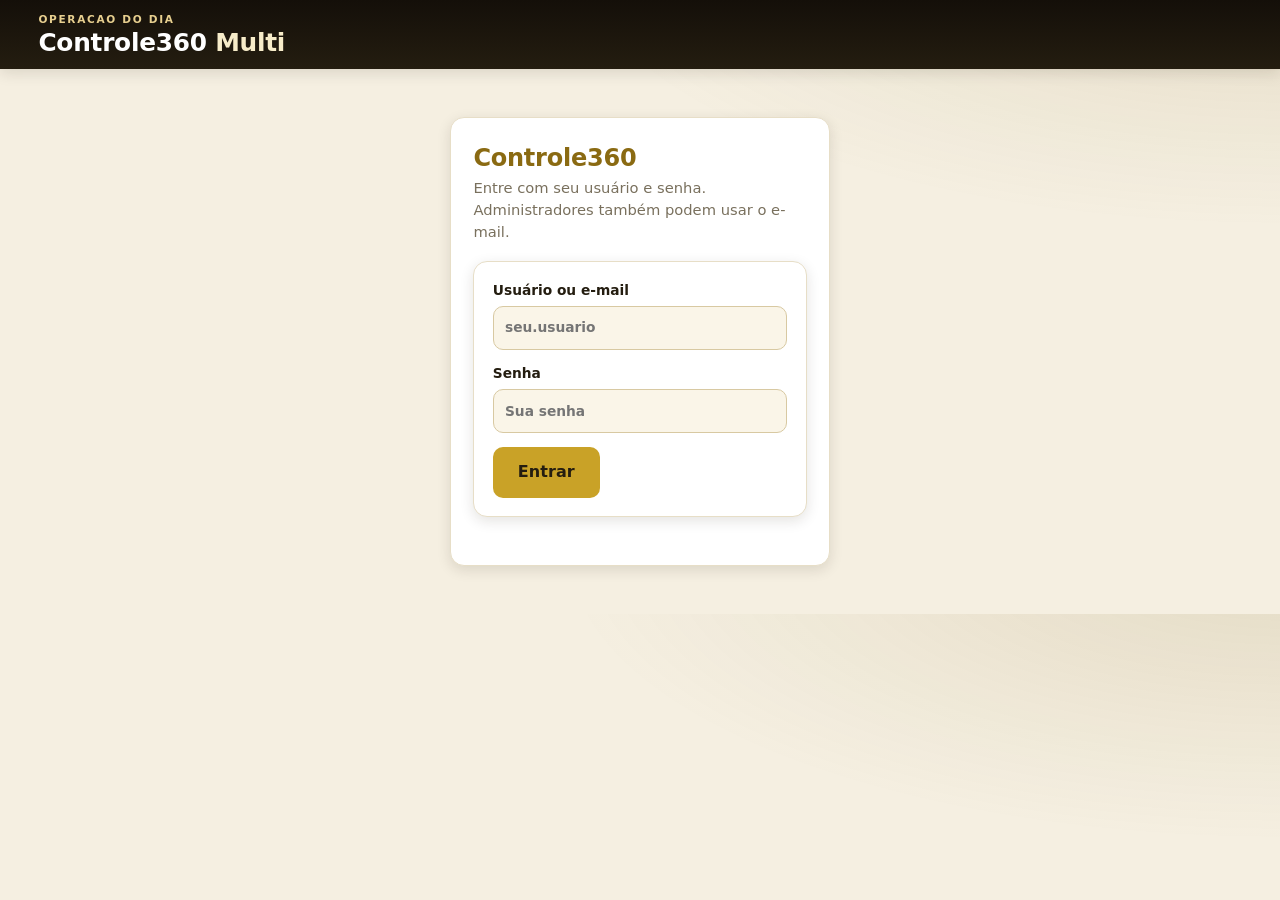
==== index.html @ f838fbac "Hide manual adjustment detail from sellers" ====
<!doctype html>
<html lang="pt-BR">
<head>
  <meta charset="utf-8">
  <meta name="viewport" content="width=device-width, initial-scale=1">
  <meta http-equiv="Content-Security-Policy" content="default-src 'self'; script-src 'self'; style-src 'self' 'unsafe-inline'; img-src 'self' data:; connect-src 'self' https://zcwnfrhtlhjfprsjktlx.supabase.co; base-uri 'self'; form-action 'self'; frame-ancestors 'none'">
  <title>Controle360 Multi — Estoque, CMV, Produção, Vendas e Consignados</title>
  <link rel="stylesheet" href="styles/main.css">
</head>
<body>
  <header class="app-header">
    <div class="brand">
      <p class="eyebrow">Operacao do dia</p>
      <h1>Controle360 <span>Multi</span></h1>
      <p>Vendas, carrinhos, estoque e consignado em um painel direto.</p>
    </div>
    <div class="header-actions" id="headerActions" hidden>
      <button id="btnExport" class="secondary">Baixar Excel</button>
      <button id="btnDataTab" class="ghost">Backup</button>
      <button id="btnHelp" class="ghost">Ajuda</button>
      <button id="btnLogout" class="ghost">Sair</button>
    </div>
  </header>

  <div id="authRoot"></div>

  <main class="app-shell" id="appShell" hidden>
    <section class="business-bar" aria-label="Negócio ativo">
      <div>
        <label for="activeBusiness">Negócio ativo</label>
        <select id="activeBusiness"></select>
      </div>
      <button id="btnReset" class="danger ghost">Zerar dados locais</button>
    </section>

    <section id="dashboard" class="dashboard"></section>

    <div class="app-body">
      <nav class="tabs" id="tabsBar" aria-label="Módulos do sistema"></nav>

      <section id="view" class="view"></section>
    </div>
  </main>

  <nav class="bottom-nav" id="bottomNav" aria-label="Navegação principal" hidden></nav>

  <div class="more-menu" id="moreMenu" hidden>
    <div class="more-menu-backdrop" data-more-menu-close></div>
    <div class="more-menu-sheet" role="dialog" aria-modal="true" aria-label="Mais opções">
      <header>
        <strong>Mais</strong>
        <button type="button" class="ghost small" data-more-menu-close aria-label="Fechar">Fechar</button>
      </header>
      <div class="more-menu-list" id="moreMenuList"></div>
    </div>
  </div>

  <template id="emptyStateTemplate">
    <div class="empty-state">
      <strong>Nenhum registro ainda.</strong>
      <span>Cadastre os itens necessários para começar. O sistema não vem com exemplos preenchidos.</span>
    </div>
  </template>

  <div id="toastHost" class="toast-host" aria-live="polite"></div>

  <script src="src/utils.js?v=20260730b"></script>
  <script src="src/api.js?v=20260806a"></script>
  <script src="src/state.js?v=20260810c"></script>
  <script src="src/calculations.js?v=20260730b"></script>
  <script src="src/ui.js?v=20260730b"></script>
  <script src="src/auth.js?v=20260810b"></script>
  <script src="src/pricing.js?v=20260730b"></script>
  <script src="src/returns.js?v=20260730b"></script>
  <script src="src/sellerStock.js?v=20260730b"></script>
  <script src="src/calculator.js?v=20260730b"></script>
  <script src="src/salesCart.js?v=20260730b"></script>
  <script src="src/sellerLedger.js?v=20260810d"></script>
  <script src="src/operationalMovements.js?v=20260730b"></script>
  <script src="src/goals.js?v=20260730b"></script>
  <script src="src/sellerHelp.js?v=20260730b"></script>
  <script src="src/xlsx-lite.js?v=20260730b"></script>
  <script src="src/exportImport.js?v=20260730b"></script>
  <script src="src/app.js?v=20260730b"></script>
</body>
</html>
---- styles/main.css ----
/* Controle360 Multi — interface operacional.
   Direção: ferramenta de trabalho calma e legível, mobile-first (a maioria dos
   vendedores usa no celular). Um único acento de cor para ação e dinheiro,
   números tabulares alinhados como assinatura (estoque e valores sempre
   "batem" coluna a coluna). Paleta configurável por tema — ver seção
   "Temas" logo abaixo do :root. */

:root {
  /* ---- Valores fixos (não variam por tema) ---- */
  --danger: #b3261e;
  --danger-soft: #fbe7e6;
  --danger-deep: #8f1e17;
  --success: #1f7a45;
  --success-soft: #e3f3ea;
  --warning: #9a5a08;
  --radius: 14px;
  --radius-sm: 10px;
  --num: ui-monospace, "SF Mono", "Roboto Mono", Menlo, Consolas, monospace;
}

/* ---------- Temas ----------
   Contrato para quem for ligar o seletor de tema (ver nota no relatório):
   - atributo: data-theme="ouro" | data-theme="classico" no <html> (ou <body>).
   - sem o atributo, o tema padrão é "ouro" (direção atual do produto).
   - trocar o atributo repinta o app inteiro: botões, badges, aba ativa,
     anéis de foco, cabeçalhos de coluna do kanban e barras de destaque
     usam só variáveis, não cores fixas. */

:root,
:root[data-theme="ouro"] {
  --bg: #f5efe1;
  --surface: #ffffff;
  --surface-soft: #faf5e8;
  --ink: #241d10;
  --text: #2b2417;
  --muted: #79705d;
  --line: #e7dec7;
  --line-strong: #d8c9a2;

  /* estrutura/"chrome": ouro pede tinta escura (quase preto/marrom) para contraste */
  --brand: #241d10;
  --brand-deep: #140f09;
  --brand-soft: #efe3c5;
  --brand-border-soft: #e2d3a4;
  --brand-soft-hover: #e8dcae;

  /* acento principal: ouro/dourado — botões, aba ativa, foco, destaques */
  --accent: #c9a227;
  --accent-deep: #8a6a12;
  --accent-soft: #f7ecc9;
  --accent-ink: #7a5e0a;
  --accent-border-soft: #ecd9a0;
  --accent-contrast: #241d10;

  --header-eyebrow: #e7cf8f;
  --header-subtitle: #ddc998;
  --ink-contrast: #f7f0df;
  --ink-contrast-soft: #ecdfb8;
  --bg-glow: rgba(120, 94, 20, 0.14);

  --focus-ring: rgba(184, 138, 20, 0.5);
  --focus-ring-soft: rgba(184, 138, 20, 0.18);

  --shadow: 0 12px 30px rgba(30, 22, 6, 0.16);
  --shadow-sm: 0 4px 14px rgba(30, 22, 6, 0.12);
}

:root[data-theme="classico"] {
  --bg: #eef2f1;
  --surface: #ffffff;
  --surface-soft: #f6f8f7;
  --ink: #14302f;
  --text: #1f2d2c;
  --muted: #5d6f6d;
  --line: #d8e1df;
  --line-strong: #c2cfcc;

  --brand: #0f6b62;
  --brand-deep: #0c4f49;
  --brand-soft: #e4efed;
  --brand-border-soft: #bfe0db;
  --brand-soft-hover: #d2e8e4;

  --accent: #c9610c;
  --accent-deep: #b3550a;
  --accent-soft: #fbeede;
  --accent-ink: #7a4406;
  --accent-border-soft: #f0d4b3;
  --accent-contrast: #ffffff;

  --header-eyebrow: #a9dcd5;
  --header-subtitle: #c4e7e2;
  --ink-contrast: #eafaf7;
  --ink-contrast-soft: #d8efea;
  --bg-glow: rgba(15, 107, 98, 0.1);

  --focus-ring: rgba(201, 97, 12, 0.45);
  --focus-ring-soft: rgba(201, 97, 12, 0.16);

  --shadow: 0 12px 30px rgba(12, 60, 56, 0.1);
  --shadow-sm: 0 4px 14px rgba(12, 60, 56, 0.07);
}

* { box-sizing: border-box; }

html { -webkit-text-size-adjust: 100%; }

body {
  margin: 0;
  font-family: ui-sans-serif, system-ui, -apple-system, "Segoe UI", Roboto, "Helvetica Neue", Arial, sans-serif;
  background:
    radial-gradient(1200px 480px at 100% -10%, var(--bg-glow), transparent 60%),
    var(--bg);
  color: var(--text);
  line-height: 1.5;
}

h1, h2, h3 { line-height: 1.18; margin: 0; color: var(--ink); letter-spacing: -0.01em; }
p { margin: 0; }

button, input, select, textarea { font: inherit; color: inherit; }

/* ---------- Botões ---------- */
/* min-height ~44px em qualquer largura: alvo de toque confortável no celular. */
button {
  border: 1px solid transparent;
  border-radius: var(--radius-sm);
  background: var(--accent);
  color: var(--accent-contrast);
  padding: 0.7rem 1.05rem;
  min-height: 44px;
  cursor: pointer;
  font-weight: 650;
  letter-spacing: 0.005em;
  transition: transform 0.04s ease, background-color 0.15s ease, box-shadow 0.15s ease, border-color 0.15s ease;
}
button:hover { background: var(--accent-deep); }
button:active { transform: translateY(1px); }
button:disabled { opacity: 0.45; cursor: not-allowed; }

button.secondary {
  background: var(--brand);
  color: #fff;
}
button.secondary:hover { background: var(--brand-deep); }

button.ghost {
  background: transparent;
  color: var(--brand-deep);
  border-color: var(--line-strong);
}
button.ghost:hover { background: var(--brand-soft); border-color: var(--brand); }

button.danger { background: var(--danger); color: #fff; }
button.danger:hover { background: var(--danger-deep); }
button.danger.ghost { background: transparent; color: var(--danger); border-color: var(--danger-soft); }
button.danger.ghost:hover { background: var(--danger-soft); }

button.small { padding: 0.4rem 0.7rem; font-size: 0.85rem; border-radius: 8px; min-height: 36px; }

:focus-visible {
  outline: 3px solid var(--focus-ring);
  outline-offset: 2px;
  border-radius: 6px;
}

/* ---------- Cabeçalho ---------- */
/* Sticky só a partir do desktop (ver media query abaixo): no celular o
   cabeçalho fica alto (marca empilhada + botões de ação em largura total —
   Baixar Excel/Backup e exportação/Sair), e travá-lo no topo cobriria boa
   parte da tela o tempo todo durante a rolagem. */
.app-header {
  position: static;
  z-index: 30;
  display: flex;
  flex-direction: column;
  align-items: flex-start;
  gap: 0.9rem;
  padding: 1.1rem clamp(1rem, 4vw, 2.4rem);
  background: linear-gradient(180deg, var(--brand-deep), var(--brand));
  color: var(--ink-contrast);
  box-shadow: var(--shadow-sm);
}
.app-header .brand p { color: var(--header-subtitle); max-width: 60ch; }
.app-header h1 {
  color: #ffffff;
  font-size: clamp(1.4rem, 3.4vw, 2rem);
  font-weight: 760;
  margin: 0.15rem 0 0.25rem;
}
.app-header h1 span { color: var(--accent-soft); font-weight: 760; }
.eyebrow {
  text-transform: uppercase;
  letter-spacing: 0.16em;
  font-size: 0.66rem;
  font-weight: 700;
  color: var(--header-eyebrow) !important;
}
.header-actions { display: flex; gap: 0.6rem; flex-wrap: wrap; width: 100%; }
.header-actions[hidden] { display: none; }
.header-actions button { flex: 1 1 160px; }
.app-header button.secondary { background: var(--accent); color: var(--accent-contrast); }
.app-header button.secondary:hover { background: var(--accent-deep); }
.app-header button.ghost { color: var(--ink-contrast); border-color: rgba(255, 255, 255, 0.35); }
.app-header button.ghost:hover { background: rgba(255, 255, 255, 0.12); border-color: rgba(255,255,255,0.6); }

/* Desktop: cabeçalho volta a ser uma única linha, texto à esquerda e ações à
   direita, e cabe travado no topo (sticky) sem atrapalhar o conteúdo. */
@media (min-width: 721px) {
  .app-header { position: sticky; top: 0; flex-direction: row; align-items: flex-end; justify-content: space-between; gap: 1.5rem; }
  .header-actions { width: auto; flex-wrap: nowrap; }
  .header-actions button { flex: 0 0 auto; }
}

/* ---------- Estrutura ---------- */
.app-shell {
  max-width: 1180px;
  margin: 0 auto;
  padding: clamp(1rem, 3vw, 1.8rem) clamp(0.8rem, 4vw, 2.4rem) 4rem;
}

.business-bar {
  display: flex;
  align-items: flex-end;
  flex-wrap: wrap;
  gap: 0.85rem;
  background: var(--surface);
  border: 1px solid var(--line);
  border-radius: var(--radius);
  padding: 0.9rem 1rem;
  box-shadow: var(--shadow-sm);
}
.business-bar[hidden] { display: none; }
.business-bar > div { display: flex; flex-direction: column; gap: 0.3rem; flex: 1 1 240px; min-width: 0; }
.business-bar label { font-size: 0.72rem; text-transform: uppercase; letter-spacing: 0.1em; color: var(--muted); font-weight: 700; }
.business-bar select { min-width: 200px; }
.business-bar button { flex: 1 1 auto; }

@media (max-width: 480px) {
  .business-bar select { min-width: 0; width: 100%; }
  .business-bar button { width: 100%; }
}

/* ---------- Dashboard ---------- */
.dashboard {
  display: grid;
  grid-template-columns: repeat(auto-fit, minmax(150px, 1fr));
  gap: 0.7rem;
  margin: 1.1rem 0;
}
/* Precisa vencer .dashboard{display:grid} — sem isto o atributo hidden (usado
   para esconder o dashboard fixo na aba "Hoje", evitando duplicação) seria
   ignorado. */
.dashboard[hidden] { display: none; }
.metric-card {
  background: var(--surface);
  border: 1px solid var(--line);
  border-radius: var(--radius);
  padding: 0.95rem 1.05rem;
  display: flex;
  flex-direction: column;
  gap: 0.35rem;
  box-shadow: var(--shadow-sm);
  position: relative;
  overflow: hidden;
}
.metric-card::before {
  content: "";
  position: absolute;
  left: 0; top: 0; bottom: 0;
  width: 4px;
  background: var(--accent);
}
.metric-card span { font-size: 0.72rem; text-transform: uppercase; letter-spacing: 0.08em; color: var(--muted); font-weight: 700; }
.metric-card strong { font-size: 1.5rem; font-weight: 720; font-variant-numeric: tabular-nums; font-family: var(--num); color: var(--ink); }

@media (max-width: 400px) {
  /* 2 colunas em vez de empilhar tudo: no celular a rolagem até o conteúdo
     das abas fica bem mais curta com 6 métricas em 3 linhas em vez de 6. */
  .dashboard { grid-template-columns: repeat(2, 1fr); gap: 0.55rem; }
  .metric-card { padding: 0.8rem 0.85rem; }
  .metric-card strong { font-size: 1.15rem; }
}

/* ---------- Abas ---------- */
/* Nota de correção: .tabs NÃO fica sticky (era `position: sticky; top: 0`
   igual ao .app-header, que também é sticky top:0 — dois elementos presos
   no mesmo topo se sobrepõem, e o cabeçalho (z-index maior) acaba cobrindo
   as abas assim que a rolagem prende os dois ao mesmo tempo). Sem medir a
   altura real do cabeçalho (variável: 1 ou 2 linhas conforme a largura) não
   dá para travar as abas exatamente abaixo dele só com CSS, então a rolagem
   normal é o comportamento seguro. Mais abas virão (Vendedores, Aprovações,
   Metas, Ajuda, Calculadora...), por isso a barra rola horizontalmente e
   nunca quebra o layout. */
.tabs {
  display: flex;
  gap: 0.3rem;
  margin: 1.1rem 0 1.2rem;
  padding: 0.35rem;
  background: var(--surface);
  border: 1px solid var(--line);
  border-radius: 999px;
  overflow-x: auto;
  -webkit-overflow-scrolling: touch;
  scrollbar-width: thin;
  box-shadow: var(--shadow-sm);
}
.tabs::-webkit-scrollbar { height: 6px; }
.tabs::-webkit-scrollbar-thumb { background: var(--line-strong); border-radius: 999px; }
.tab-button {
  background: transparent;
  color: var(--muted);
  border: 0;
  padding: 0.6rem 1rem;
  min-height: 44px;
  border-radius: 999px;
  font-weight: 650;
  white-space: nowrap;
  flex: 0 0 auto;
}
.tab-button:hover { background: var(--brand-soft); color: var(--brand-deep); }
.tab-button.active { background: var(--accent); color: var(--accent-contrast); }

/* Agrupamento visual das abas por seção (Dia a dia / Mercadoria / Cadastros /
   Ferramentas). Mantém a barra num único rolar horizontal, com um rótulo
   pequeno e um divisor sutil antes de cada grupo. */
.tab-group {
  display: flex;
  align-items: center;
  gap: 0.3rem;
  flex: 0 0 auto;
}
.tab-group[hidden] { display: none; }
.tab-group + .tab-group {
  border-left: 1px solid var(--line);
  padding-left: 0.5rem;
  margin-left: 0.2rem;
}
.tab-group-label {
  font-size: 0.64rem;
  text-transform: uppercase;
  letter-spacing: 0.05em;
  color: var(--muted);
  font-weight: 700;
  white-space: nowrap;
  padding: 0 0.15rem;
  opacity: 0.8;
}

/* ---------- Navegação desktop larga: barra lateral (sidebar) ----------
   Abaixo de 960px a barra horizontal de sempre (.tabs, com scroll) continua
   valendo — é uma faixa estreita onde uma sidebar de ~230px comeria
   proporcionalmente demais da tela. A partir de 960px, .tabs vira uma coluna
   fixa à esquerda: resolve de vez o transbordamento da barra horizontal
   (medido: só cabiam ~1100px de ~3200px necessários em 1440px de viewport,
   e isso não melhora com monitor maior porque .app-shell tem max-width fixo)
   sem esconder nenhuma aba atrás de clique extra — todas ficam visíveis de
   uma vez, agrupadas pelas mesmas 4 seções que já existem.
   Sem position:sticky nesta v1: a altura real do .app-header sticky varia
   (1 ou 2 linhas conforme largura/zoom — ver comentário acima sobre por que
   .tabs não é sticky hoje), então travar a sidebar exatamente abaixo dele
   exigiria medir a altura real via JS; mais seguro a sidebar rolar junto com
   a página por enquanto. */
@media (min-width: 960px) {
  .app-body {
    display: grid;
    grid-template-columns: 232px 1fr;
    gap: 1.5rem;
    align-items: start;
  }
  .tabs {
    flex-direction: column;
    align-items: stretch;
    overflow-x: visible;
    border-radius: var(--radius);
    padding: 0.6rem;
    margin: 0;
  }
  .tab-group {
    flex-direction: column;
    align-items: stretch;
    gap: 0.15rem;
  }
  .tab-group + .tab-group {
    border-left: 0;
    border-top: 1px solid var(--line);
    margin-left: 0;
    padding-left: 0;
    margin-top: 0.5rem;
    padding-top: 0.5rem;
  }
  .tab-group-label { padding: 0.3rem 0.6rem 0.2rem; }
  .tab-button {
    width: 100%;
    text-align: left;
    border-radius: var(--radius-sm);
    /* A base .tab-button tem white-space:nowrap (certo na barra horizontal
       com scroll) — na sidebar isso cortaria rótulos longos como
       "Devoluções, desperdícios e brindes" contra a largura fixa da coluna.
       Aqui deixa quebrar em mais de uma linha. */
    white-space: normal;
    line-height: 1.25;
  }
}

/* ---------- Navegação mobile (bottom-nav + menu "Mais") ----------
   No celular a barra de abas do desktop (.tabs) some e esta navegação fixa
   no rodapé assume: 4 destinos principais por perfil + "Mais" para o
   restante (gerados em src/app.js a partir do mesmo TAB_ORDER/TAB_LABELS
   que alimenta .tabs, então não há lista duplicada). Acima de 720px volta
   a valer a barra de abas horizontal de sempre. */
.bottom-nav {
  display: none;
}
@media (max-width: 720px) {
  .bottom-nav {
    display: block;
    position: fixed;
    left: 0;
    right: 0;
    bottom: 0;
    z-index: 40;
    background: var(--surface);
    border-top: 1px solid var(--line);
    box-shadow: 0 -6px 18px rgba(0, 0, 0, 0.08);
    padding-bottom: env(safe-area-inset-bottom, 0);
  }
  .bottom-nav[hidden] { display: none; }
  .tabs { display: none; }
  #dashboard { display: none; }
  /* Folga inferior = bottom-nav (~64px) + a calculadora flutuante (56px, no
     canto inferior direito) + respiro, para o ultimo item de qualquer tela
     (ex.: botao de acao de um card da esteira) nunca ficar escondido embaixo
     do FAB. */
  .app-shell { padding-bottom: calc(9rem + env(safe-area-inset-bottom, 0)); }
}
.bottom-nav-set {
  display: flex;
}
.bottom-nav-set[hidden] { display: none; }
.bottom-nav-item {
  flex: 1 1 0;
  display: flex;
  align-items: center;
  justify-content: center;
  gap: 0.2rem;
  background: transparent;
  border: 0;
  border-radius: 0;
  min-height: 56px;
  padding: 0.4rem 0.2rem;
  color: var(--muted);
  font-weight: 650;
  font-size: 0.76rem;
}
.bottom-nav-item.active { color: var(--accent-deep); background: var(--accent-soft); }
.bottom-nav-label { white-space: nowrap; overflow: hidden; text-overflow: ellipsis; }

/* ---------- Menu "Mais" (sheet mobile) ---------- */
.more-menu[hidden] { display: none; }
.more-menu {
  position: fixed;
  inset: 0;
  z-index: 50;
  display: flex;
  align-items: flex-end;
}
.more-menu-backdrop {
  position: absolute;
  inset: 0;
  background: rgba(0, 0, 0, 0.45);
}
.more-menu-sheet {
  position: relative;
  width: 100%;
  max-height: 75vh;
  overflow-y: auto;
  background: var(--surface);
  border-radius: 18px 18px 0 0;
  padding: 1rem 1rem calc(1rem + env(safe-area-inset-bottom, 0));
  box-shadow: var(--shadow);
}
.more-menu-sheet header {
  display: flex;
  align-items: center;
  justify-content: space-between;
  margin-bottom: 0.6rem;
}
.more-menu-role[hidden] { display: none; }
.more-menu-role {
  display: flex;
  flex-direction: column;
  gap: 0.8rem;
}
/* Cada seção do menu "Mais" (celular) reproduz os mesmos grupos da barra do
   desktop: rótulo em linha cheia + itens em 2 colunas. */
.more-menu-group {
  display: grid;
  grid-template-columns: repeat(2, 1fr);
  gap: 0.5rem;
}
.more-menu-group-label {
  grid-column: 1 / -1;
  font-size: 0.7rem;
  text-transform: uppercase;
  letter-spacing: 0.04em;
  color: var(--muted);
  font-weight: 700;
  margin: 0;
}
.more-menu-item {
  text-align: left;
  padding: 0.75rem 0.9rem;
  min-height: 44px;
  border-radius: var(--radius-sm);
  background: var(--surface-soft);
  border: 1px solid var(--line);
  color: var(--ink);
  font-weight: 600;
}
.more-menu-item.active { background: var(--accent); color: var(--accent-contrast); border-color: transparent; }

@media (min-width: 721px) {
  .more-menu { display: none !important; }
}

/* ---------- Tela "Hoje" ---------- */
.today-screen { display: flex; flex-direction: column; gap: 1.2rem; }
.today-section {
  background: var(--surface);
  border: 1px solid var(--line);
  border-radius: var(--radius);
  padding: 1rem 1.1rem;
  box-shadow: var(--shadow-sm);
}
.today-section h3 { font-size: 1rem; font-weight: 700; margin-bottom: 0.7rem; }

/* Barra de progresso de meta na tela "Hoje" (metas semanais). Componente
   próprio e leve — não depende do CSS injetado por src/goals.js, que só existe
   quando a aba Metas foi montada. */
.today-goal { display: flex; flex-direction: column; gap: 0.35rem; }
.today-goal + .today-goal { margin-top: 0.7rem; padding-top: 0.7rem; border-top: 1px solid var(--line); }
.today-goal-top { display: flex; align-items: baseline; justify-content: space-between; gap: 0.5rem; }
.today-goal-name { font-weight: 650; color: var(--ink); }
.today-goal-pct { font-weight: 700; color: var(--accent-deep); font-variant-numeric: tabular-nums; white-space: nowrap; }
.today-goal-bar { height: 12px; border-radius: 999px; background: var(--line); overflow: hidden; }
.today-goal-bar i { display: block; height: 100%; border-radius: 999px; background: var(--accent); transition: width 0.4s ease; }
.today-goal small { color: var(--muted); font-size: 0.8rem; }
.today-goal.is-done .today-goal-bar i { background: var(--success); }
.today-goal.is-done .today-goal-pct { color: var(--success); }

.quick-actions { display: grid; grid-template-columns: repeat(auto-fit, minmax(130px, 1fr)); gap: 0.6rem; }
@media (max-width: 720px) {
  /* A calculadora flutuante (.calc-fab) e' position:fixed no canto inferior
     direito, na mesma faixa vertical onde a tela "Hoje" costuma renderizar
     a ultima linha de "Acoes rapidas" (ex.: "Meus pedidos"/"Metas") -
     reserva-se uma folga a direita so' aqui, onde o problema foi reproduzido,
     em vez de mexer em .app-shell (afetaria toda tela). */
  .quick-actions { padding-right: 70px; }
}
.quick-action {
  min-height: 48px;
  border-radius: var(--radius-sm);
  background: var(--accent);
  color: var(--accent-contrast);
  font-weight: 700;
}
.today-list { display: flex; flex-direction: column; gap: 0.55rem; }
.today-list li {
  display: flex;
  align-items: center;
  justify-content: space-between;
  gap: 0.6rem;
  padding: 0.55rem 0;
  border-bottom: 1px solid var(--line);
  font-size: 0.9rem;
}
.today-list li:last-child { border-bottom: 0; }

/* ---------- Seções ---------- */
.view { display: block; }
.section-head {
  display: flex;
  flex-direction: column;
  gap: 0.5rem;
  margin-bottom: 1.1rem;
}
.section-head h2 { font-size: 1.3rem; font-weight: 720; }
.section-head p { color: var(--muted); margin-top: 0.25rem; max-width: 72ch; }

@media (min-width: 721px) {
  .section-head { flex-direction: row; justify-content: space-between; align-items: flex-start; gap: 1rem; }
}

/* ---------- Formulários ---------- */
.grid-form {
  display: grid;
  grid-template-columns: repeat(auto-fit, minmax(220px, 1fr));
  gap: 0.85rem 1rem;
  background: var(--surface);
  border: 1px solid var(--line);
  border-radius: var(--radius);
  padding: 1.15rem;
  margin-bottom: 1.4rem;
  box-shadow: var(--shadow-sm);
}
.grid-form label {
  display: flex;
  flex-direction: column;
  gap: 0.32rem;
  font-weight: 650;
  font-size: 0.86rem;
  color: var(--ink);
}
.grid-form label.full,
.grid-form label.wide,
.grid-form .full,
.grid-form .wide { grid-column: 1 / -1; }
.sale-more-options {
  border: 1px dashed var(--line-strong);
  border-radius: var(--radius-sm);
  padding: 0.6rem 0.85rem;
}
.sale-more-options summary {
  cursor: pointer;
  font-weight: 650;
  font-size: 0.84rem;
  color: var(--brand-deep);
}
.sale-more-options[open] summary { margin-bottom: 0.7rem; }
.sale-more-options .grid-form {
  margin-bottom: 0;
  padding: 0;
  border: none;
  box-shadow: none;
  background: none;
}
.grid-form label span {
  font-weight: 500;
  font-size: 0.76rem;
  color: var(--muted);
}
.grid-form button[type="submit"] {
  grid-column: 1 / -1;
  justify-self: start;
  padding: 0.78rem 1.5rem;
  width: 100%;
}

@media (min-width: 481px) {
  .grid-form button[type="submit"] { width: auto; }
}

/* Formulário empilhado (uma coluna): usado em painéis menores (ficha
   técnica, simulador de custo, devolução/desperdício) em vez do grid de
   múltiplas colunas do .grid-form. */
.stack-form {
  display: flex;
  flex-direction: column;
  gap: 0.8rem;
}
.stack-form label {
  display: flex;
  flex-direction: column;
  gap: 0.32rem;
  font-weight: 650;
  font-size: 0.86rem;
  color: var(--ink);
}
.stack-form button[type="submit"] { width: 100%; }
@media (min-width: 481px) {
  .stack-form button[type="submit"] { width: auto; align-self: flex-start; }
}

/* Duas colunas lado a lado (Fichas técnicas, Preços) — empilha em telas
   estreitas, igual ao .three-columns já usado em Relatórios. */
.two-columns {
  display: grid;
  grid-template-columns: repeat(auto-fit, minmax(280px, 1fr));
  gap: 1rem;
  margin-bottom: 1.1rem;
  align-items: start;
}
.two-columns .panel-card { margin-top: 0; }

input, select, textarea {
  width: 100%;
  background: var(--surface-soft);
  border: 1px solid var(--line-strong);
  border-radius: var(--radius-sm);
  padding: 0.6rem 0.7rem;
  min-height: 44px;
  transition: border-color 0.15s ease, box-shadow 0.15s ease, background-color 0.15s ease;
}
input:focus, select:focus, textarea:focus {
  outline: none;
  border-color: var(--accent);
  background: #fff;
  box-shadow: 0 0 0 3px var(--focus-ring-soft);
}
textarea { min-height: 76px; resize: vertical; }
input[type="number"] { font-variant-numeric: tabular-nums; font-family: var(--num); }

/* ---------- Tabelas ---------- */
/* Estratégia mobile: rolagem horizontal dentro de .table-wrap (sem exigir
   mudança de marcação em src/ui.js) + primeira coluna fixada (sticky) para
   manter a identificação da linha (nome/id) visível enquanto o resto da
   tabela rola por baixo. Sombras de rolagem (gradiente) sinalizam que há
   mais colunas fora da tela. */
.table-wrap {
  overflow-x: auto;
  -webkit-overflow-scrolling: touch;
  border: 1px solid var(--line);
  border-radius: var(--radius);
  background: var(--surface);
  box-shadow: var(--shadow-sm);
  background-image:
    linear-gradient(to right, var(--surface) 0%, rgba(255, 255, 255, 0) 100%),
    linear-gradient(to left, var(--surface) 0%, rgba(255, 255, 255, 0) 100%),
    linear-gradient(to right, rgba(20, 16, 8, 0.12), rgba(20, 16, 8, 0) 100%),
    linear-gradient(to left, rgba(20, 16, 8, 0.12), rgba(20, 16, 8, 0) 100%);
  background-repeat: no-repeat;
  background-size: 24px 100%, 24px 100%, 10px 100%, 10px 100%;
  background-position: left, right, left, right;
  background-attachment: local, local, scroll, scroll;
}
table { width: 100%; border-collapse: collapse; min-width: 540px; }
thead th {
  position: sticky;
  top: 0;
  z-index: 2;
  text-align: left;
  font-size: 0.72rem;
  text-transform: uppercase;
  letter-spacing: 0.06em;
  color: var(--muted);
  background: var(--surface-soft);
  padding: 0.7rem 0.85rem;
  border-bottom: 2px solid var(--line);
  white-space: nowrap;
}
tbody td {
  padding: 0.65rem 0.85rem;
  border-bottom: 1px solid var(--line);
  vertical-align: middle;
  font-size: 0.92rem;
}
tbody tr:nth-child(even) td { background: rgba(15, 107, 98, 0.025); }
tbody tr:hover td { background: var(--brand-soft); }
tbody td strong { font-variant-numeric: tabular-nums; font-family: var(--num); font-weight: 650; }
table .actions { display: flex; gap: 0.4rem; flex-wrap: wrap; }

/* Primeira coluna fixa (nome/id) ao rolar na horizontal — só entra em jogo
   em telas estreitas, onde a tabela realmente precisa rolar. */
@media (max-width: 720px) {
  .table-wrap table th:first-child,
  .table-wrap table td:first-child {
    position: sticky;
    left: 0;
    z-index: 1;
    background: var(--surface);
    box-shadow: 1px 0 0 var(--line);
  }
  .table-wrap table thead th:first-child { z-index: 3; }
}

/* ---------- Badges ---------- */
.badge {
  display: inline-flex;
  align-items: center;
  gap: 0.2rem;
  padding: 0.12rem 0.5rem;
  border-radius: 999px;
  font-size: 0.72rem;
  font-weight: 700;
  background: var(--brand-soft);
  color: var(--brand-deep);
  white-space: nowrap;
}
.badge.ok { background: var(--success-soft); color: var(--success); }
.badge.warn { background: var(--accent-soft); color: var(--accent-ink); }

/* ---------- Avisos ---------- */
.notice {
  border-radius: var(--radius-sm);
  padding: 0.8rem 1rem;
  font-size: 0.9rem;
  border: 1px solid var(--line);
  background: var(--surface-soft);
  margin-bottom: 1rem;
}
.notice.warning { background: var(--accent-soft); border-color: var(--accent-border-soft); color: var(--accent-ink); }
.notice.info { background: var(--brand-soft); border-color: var(--brand-border-soft); color: var(--brand-deep); }
.notice.success { background: var(--success-soft); border-color: #c2e4cf; color: var(--success); }
.notice.error { background: var(--danger-soft); border-color: #f0c5c2; color: var(--danger); }

/* ---------- Estado vazio ---------- */
.empty-state {
  display: flex;
  flex-direction: column;
  gap: 0.35rem;
  align-items: flex-start;
  padding: 2rem 1.4rem;
  border: 1px dashed var(--line-strong);
  border-radius: var(--radius);
  background: var(--surface-soft);
  color: var(--muted);
}
.empty-state strong { color: var(--ink); font-size: 1.02rem; }

/* ---------- Cartões e colunas ---------- */
.panel-card {
  background: var(--surface);
  border: 1px solid var(--line);
  border-radius: var(--radius);
  padding: 1.1rem;
  box-shadow: var(--shadow-sm);
  margin-top: 1.1rem;
}
.panel-card h3 { font-size: 1rem; margin-bottom: 0.75rem; }
.three-columns {
  display: grid;
  grid-template-columns: repeat(auto-fit, minmax(260px, 1fr));
  gap: 1rem;
}
.three-columns .panel-card { margin-top: 0; }

/* ---------- Caixa de custo ---------- */
.cost-box {
  display: grid;
  grid-template-columns: repeat(auto-fit, minmax(160px, 1fr));
  gap: 0.7rem;
  margin-top: 1rem;
}
.cost-item {
  background: var(--surface);
  border: 1px solid var(--line);
  border-left: 4px solid var(--accent);
  border-radius: var(--radius-sm);
  padding: 0.75rem 0.9rem;
  display: flex;
  flex-direction: column;
  gap: 0.25rem;
}
.cost-item span { font-size: 0.74rem; text-transform: uppercase; letter-spacing: 0.06em; color: var(--muted); font-weight: 700; }
.cost-item strong { font-size: 1.15rem; font-variant-numeric: tabular-nums; font-family: var(--num); color: var(--ink); }

/* ---------- Kanban ---------- */
.kanban {
  display: grid;
  grid-auto-flow: column;
  grid-auto-columns: minmax(230px, 1fr);
  gap: 0.8rem;
  overflow-x: auto;
  -webkit-overflow-scrolling: touch;
  padding-bottom: 0.5rem;
  position: relative;
  scrollbar-width: thin;
}
.kanban::-webkit-scrollbar { height: 6px; }
.kanban::-webkit-scrollbar-thumb { background: var(--line-strong); border-radius: 999px; }
/* Classe aplicada via JS (markKanbanOverflow em ui.js) só quando o quadro
   realmente transborda — sem isto o corte da última coluna é silencioso (sem
   seta, sem scrollbar visível em muitos SOs), e quem não sabe que dá pra
   arrastar simplesmente não vê o resto das colunas. O aviso é um
   pseudo-elemento (não um nó extra no grid, que bagunçaria as colunas),
   posicionado absoluto sobre o próprio .kanban (que tem position:relative) —
   fica fixo visualmente no canto direito da área visível, não rola junto com
   o conteúdo. */
.kanban.is-scrollable { box-shadow: inset -24px 0 16px -16px rgba(0, 0, 0, 0.14); }
.kanban.is-scrollable::after {
  content: 'Arraste para o lado →';
  position: absolute;
  top: 0.4rem;
  right: 0.4rem;
  padding: 0.3rem 0.6rem;
  border-radius: 999px;
  background: var(--ink);
  color: var(--ink-contrast, #fff);
  font-size: 0.7rem;
  font-weight: 700;
  white-space: nowrap;
  pointer-events: none;
}
.kanban-column {
  background: var(--surface-soft);
  border: 1px solid var(--line);
  border-top: 3px solid var(--accent);
  border-radius: var(--radius);
  padding: 0.7rem;
  min-height: 120px;
}
.kanban-column h3 { font-size: 0.86rem; display: flex; align-items: center; gap: 0.4rem; margin-bottom: 0.6rem; color: var(--muted); text-transform: uppercase; letter-spacing: 0.05em; }
.kanban-dropzone { display: flex; flex-direction: column; gap: 0.55rem; min-height: 40px; border-radius: var(--radius-sm); }
.kanban-column.drag-over { outline: 2px dashed var(--accent); outline-offset: 2px; background: var(--accent-soft); }
.kanban-card {
  background: var(--surface);
  border: 1px solid var(--line);
  border-radius: var(--radius-sm);
  padding: 0.7rem 0.8rem;
  box-shadow: var(--shadow-sm);
  cursor: grab;
  display: flex;
  flex-direction: column;
  gap: 0.3rem;
  /* O card é item flex de .kanban-dropzone; sem isto ele não encolhe abaixo
     do conteúdo interno (bug clássico de min-width:auto) e vaza para a
     coluna vizinha quando o texto/badge do cabeçalho é mais longo. */
  min-width: 0;
}
.kanban-card:active { cursor: grabbing; }
.kanban-card strong { font-size: 0.95rem; color: var(--ink); }
.kanban-card p { font-size: 0.82rem; color: var(--muted); }
.kanban-card .actions { margin-top: 0.3rem; display: flex; gap: 0.35rem; flex-wrap: wrap; }

/* Alternativa ao arrastar-e-soltar: toque/arrastar HTML5 não funciona em
   telas touch, então todo cartão também tem um select para mudar de coluna
   (ver ui.js kanban() e app.js handleKanbanMove). */
.kanban-move {
  display: flex;
  flex-direction: column;
  gap: 0.2rem;
  font-size: 0.68rem;
  text-transform: uppercase;
  letter-spacing: 0.05em;
  font-weight: 700;
  color: var(--muted);
}
.kanban-move select {
  min-height: 38px;
  padding: 0.35rem 0.55rem;
  font-size: 0.82rem;
  font-weight: 500;
  text-transform: none;
  letter-spacing: 0;
  color: var(--text);
  /* Sem isto o select assume a largura da opção mais longa (ex. "Pronto
     (caixa montada)") e vaza para a coluna seguinte do kanban. */
  width: 100%;
  max-width: 100%;
  box-sizing: border-box;
}

@media (max-width: 480px) {
  .kanban { grid-auto-columns: minmax(78vw, 1fr); }
}

/* ---------- Devolução/Desperdício (src/returns.js) ---------- */
.returns-panel {
  margin-top: 1rem;
  padding: 1rem;
  background: var(--surface-soft);
  border: 1px solid var(--line);
  border-radius: var(--radius);
}
.returns-panel-head {
  display: flex;
  align-items: center;
  justify-content: space-between;
  gap: 0.6rem;
  margin-bottom: 0.75rem;
}
.returns-panel-head h3 { font-size: 1rem; }
.returns-panel-grid {
  display: grid;
  grid-template-columns: repeat(auto-fit, minmax(240px, 1fr));
  gap: 1rem;
}
.returns-form {
  background: var(--surface);
  border: 1px solid var(--line);
  border-radius: var(--radius-sm);
  padding: 0.9rem;
  box-shadow: var(--shadow-sm);
}
.returns-form h4 { font-size: 0.92rem; color: var(--ink); margin: 0; }
.returns-hint { font-size: 0.82rem; color: var(--muted); margin: 0; }

/* ---------- Preços (src/pricing.js) ---------- */
.pricing-hint { font-size: 0.85rem; color: var(--muted); margin: 0.4rem 0 0; }

/* ---------- Central de ajuda do vendedor (src/sellerHelp.js) ---------- */
.help-onboarding, .help-tips-panel, .help-faq-panel { margin-top: 1.1rem; }

.help-steps {
  list-style: none;
  margin: 0;
  padding: 0;
  display: flex;
  flex-direction: column;
  gap: 0.9rem;
}
.help-step { display: flex; gap: 0.75rem; align-items: flex-start; }
.help-step-number {
  flex: none;
  width: 28px;
  height: 28px;
  border-radius: 50%;
  background: var(--accent-soft);
  color: var(--accent-ink);
  display: flex;
  align-items: center;
  justify-content: center;
  font-weight: 800;
  font-size: 0.85rem;
}
.help-step-body strong { display: block; color: var(--ink); margin-bottom: 0.15rem; }
.help-step-body p { color: var(--muted); font-size: 0.9rem; }

.tip-list {
  list-style: none;
  margin: 0;
  padding: 0;
  display: grid;
  grid-template-columns: repeat(auto-fit, minmax(220px, 1fr));
  gap: 0.7rem;
}
.tip-card {
  background: var(--surface-soft);
  border: 1px solid var(--line);
  border-left: 4px solid var(--accent);
  border-radius: var(--radius-sm);
  padding: 0.75rem 0.9rem;
}
.tip-card strong { display: block; color: var(--ink); margin-bottom: 0.2rem; }
.tip-card p { color: var(--muted); font-size: 0.88rem; margin: 0; }

.help-search { margin-bottom: 0.9rem; }
.help-search input { max-width: 420px; }

.accordion { display: flex; flex-direction: column; gap: 0.5rem; }
.accordion-item {
  border: 1px solid var(--line);
  border-radius: var(--radius-sm);
  overflow: hidden;
  background: var(--surface);
}
.accordion-trigger {
  width: 100%;
  display: flex;
  align-items: center;
  justify-content: space-between;
  gap: 0.75rem;
  background: var(--surface-soft);
  border: 0;
  border-radius: 0;
  color: var(--ink);
  text-align: left;
  padding: 0.8rem 1rem;
  font-weight: 650;
}
.accordion-trigger:hover { background: var(--brand-soft); }
.accordion-icon {
  flex: none;
  font-size: 1.1rem;
  line-height: 1;
  color: var(--accent-deep);
  transition: transform 0.15s ease;
}
.accordion-item.open .accordion-icon { transform: rotate(45deg); }
.accordion-panel { padding: 0.2rem 1rem 0.9rem; color: var(--muted); font-size: 0.92rem; }
@media (prefers-reduced-motion: reduce) {
  .accordion-icon { transition: none; }
}

/* ---------- Hub de backup / exportação ---------- */
.export-grid {
  display: grid;
  grid-template-columns: repeat(auto-fit, minmax(260px, 1fr));
  gap: 1rem;
  margin-bottom: 1.2rem;
}
.export-card {
  background: var(--surface);
  border: 1px solid var(--line);
  border-radius: var(--radius);
  padding: 1.1rem;
  box-shadow: var(--shadow-sm);
  display: flex;
  flex-direction: column;
  gap: 0.7rem;
}
.export-card.highlight { border-color: var(--accent); box-shadow: 0 0 0 1px var(--accent), var(--shadow-sm); }
.export-card-head { display: flex; align-items: center; gap: 0.5rem; }
.export-card-head h3 { font-size: 1.05rem; }
.export-card p { font-size: 0.88rem; color: var(--muted); }
.export-tag {
  font-size: 0.66rem;
  text-transform: uppercase;
  letter-spacing: 0.08em;
  font-weight: 800;
  color: var(--brand-deep);
  background: var(--brand-soft);
  padding: 0.16rem 0.5rem;
  border-radius: 999px;
}
.export-actions { display: flex; gap: 0.55rem; flex-wrap: wrap; align-items: center; margin-top: auto; }
.export-actions.wrap { gap: 0.45rem; }
.hint-inline { font-size: 0.68rem; font-weight: 600; color: var(--muted); opacity: 0.85; }

/* Botão de arquivo (input file estilizado) */
.file-button {
  position: relative;
  overflow: hidden;
  display: inline-flex;
  align-items: center;
  justify-content: center;
  background: transparent;
  color: var(--brand-deep);
  border: 1px solid var(--line-strong);
  border-radius: var(--radius-sm);
  padding: 0.7rem 1.05rem;
  min-height: 44px;
  font-weight: 650;
  cursor: pointer;
  transition: background-color 0.15s ease, border-color 0.15s ease;
}
.file-button:hover { background: var(--brand-soft); border-color: var(--brand); }
.file-button input[type="file"] {
  position: absolute;
  inset: 0;
  opacity: 0;
  cursor: pointer;
  width: 100%;
  height: 100%;
}

/* ---------- Toasts ---------- */
.toast-host {
  position: fixed;
  left: 50%;
  bottom: 1.3rem;
  transform: translateX(-50%);
  z-index: 60;
  display: flex;
  flex-direction: column;
  gap: 0.5rem;
  align-items: center;
  pointer-events: none;
  width: min(92vw, 460px);
}
.toast {
  pointer-events: auto;
  background: var(--ink);
  color: var(--ink-contrast);
  border-radius: var(--radius-sm);
  padding: 0.7rem 1rem;
  font-size: 0.9rem;
  font-weight: 600;
  box-shadow: var(--shadow);
  opacity: 0;
  transform: translateY(10px);
  transition: opacity 0.22s ease, transform 0.22s ease;
  max-width: 100%;
}
.toast.show { opacity: 1; transform: translateY(0); }
.toast.success { background: var(--success); color: #fff; }
.toast.error { background: var(--danger); color: #fff; }

pre {
  background: var(--ink);
  color: var(--ink-contrast-soft);
  padding: 1rem;
  border-radius: var(--radius);
  overflow: auto;
  font-size: 0.8rem;
  max-height: 360px;
}

/* ---------- Ajuda contextual (ícone ⓘ + balão explicativo) ---------- */
/* Linha de rótulo: texto do campo + ícone de ajuda na mesma linha. */
.grid-form label > .field-label,
.stack-form label > .field-label {
  display: flex;
  align-items: center;
  gap: 0.34rem;
  font-weight: 650;
  font-size: 0.86rem;
  color: var(--ink);
}

/* Ícone "ⓘ" clicável/hover. tabindex torna acessível ao toque no celular.
   O seletor [data-tip] eleva a especificidade para vencer regras de span
   herdadas (ex.: .metric-card span em maiúsculas, hints esmaecidos). */
.help[data-tip] {
  display: inline-flex;
  align-items: center;
  justify-content: center;
  flex: none;
  width: 16px;
  height: 16px;
  border-radius: 50%;
  border: 1px solid var(--brand-border-soft);
  background: var(--brand-soft);
  color: var(--brand-deep);
  font-size: 0.66rem;
  font-weight: 800;
  font-style: normal;
  line-height: 1;
  letter-spacing: 0;
  text-transform: none;
  cursor: help;
  user-select: none;
  vertical-align: middle;
}
.help[data-tip]:hover { background: var(--brand-soft-hover); }
.help[data-tip]:focus-visible { outline: 2px solid var(--accent); outline-offset: 2px; }
/* Ajuda usada dentro de um título de métrica do painel. */
.metric-card .help[data-tip] { margin-left: 0.35rem; }

/* Balão único, posicionado por JS em coordenadas fixas (não é cortado por
   nenhum contêiner e fica sempre dentro da tela). */
.help-tip {
  position: fixed;
  left: 0;
  top: 0;
  z-index: 9999;
  max-width: 280px;
  background: var(--ink);
  color: var(--ink-contrast);
  font-size: 0.78rem;
  font-weight: 500;
  font-style: normal;
  line-height: 1.45;
  letter-spacing: 0;
  text-align: left;
  text-transform: none;
  padding: 0.6rem 0.75rem;
  border-radius: 10px;
  box-shadow: var(--shadow);
  pointer-events: none;
  opacity: 0;
  visibility: hidden;
  transform: translateY(3px);
  transition: opacity 0.14s ease, transform 0.14s ease;
}
.help-tip.show { opacity: 1; visibility: visible; transform: translateY(0); }

/* ---------- Responsivo (telas ~360px+) ---------- */
/* Base do arquivo já é mobile-first nas seções acima (dashboard, tabs,
   grid-form, tabelas, kanban, business-bar); os blocos abaixo cobrem ajustes
   finos que só fazem sentido em telas bem estreitas ou bem largas. */
@media (max-width: 720px) {
  table { min-width: 460px; }
  .help-tip { max-width: min(280px, calc(100vw - 24px)); }
}

@media (max-width: 360px) {
  .app-shell { padding-left: 0.7rem; padding-right: 0.7rem; }
  .metric-card strong { font-size: 1.05rem; }
  table { min-width: 400px; }
}

@media (prefers-reduced-motion: reduce) {
  *, *::before, *::after { transition: none !important; animation: none !important; }
}

/* ---------- Tela de login (src/auth.js) ---------- */
.auth-screen {
  max-width: 380px;
  margin: 3rem auto;
  background: var(--surface);
  border: 1px solid var(--line);
  border-radius: var(--radius);
  padding: 1.6rem 1.4rem;
  box-shadow: var(--shadow-sm);
}
.auth-title { color: var(--accent-deep); font-size: 1.5rem; margin-bottom: 0.3rem; }
.auth-subtitle { color: var(--muted); margin: 0 0 1.1rem; font-size: 0.92rem; }

/* ---------- Calculadora (src/calculator.js) ---------- */
.calculator-page { display: flex; flex-direction: column; gap: 1rem; }
.calculator-card { max-width: 340px; margin-left: auto; margin-right: auto; }
.calc-display {
  background: var(--ink);
  color: var(--ink-contrast);
  border-radius: var(--radius-sm);
  padding: 0.75rem 0.9rem;
  margin-bottom: 0.75rem;
  text-align: right;
}
.calc-expression { font-size: 0.8rem; color: var(--ink-contrast-soft); min-height: 1.1em; }
.calc-value { font-size: 2rem; font-family: var(--num); font-variant-numeric: tabular-nums; font-weight: 700; }
.calc-keypad { display: grid; grid-template-columns: repeat(4, 1fr); gap: 0.5rem; }
.calc-key {
  padding: 0.75rem 0;
  border-radius: var(--radius-sm);
  font-size: 1.05rem;
  font-family: var(--num);
}
.calc-key.span2 { grid-column: span 2; }
.calc-field { display: flex; flex-direction: column; gap: 0.3rem; margin-bottom: 0.7rem; font-size: 0.9rem; }
.calc-field label { color: var(--muted); font-size: 0.8rem; }
.calc-field input {
  padding: 0.55rem 0.7rem;
  border-radius: var(--radius-sm);
  border: 1px solid var(--line);
  background: var(--surface-soft);
  color: var(--ink);
}
.calc-tool h3 { display: flex; align-items: center; gap: 0.4rem; }

/* ---------- Carrinho de vendas ---------- */
.sales-cart-layout {
  display: grid;
  grid-template-columns: minmax(0, 1.05fr) minmax(320px, 0.95fr);
  gap: 1rem;
  align-items: start;
}
.sales-cart-builder,
.sales-cart-summary { min-width: 0; }
.compact-form { margin-bottom: 0.9rem; }
.cart-total {
  display: flex;
  align-items: center;
  justify-content: space-between;
  gap: 1rem;
  margin: 0.9rem 0;
  padding: 0.8rem 0;
  border-top: 1px solid var(--line);
  border-bottom: 1px solid var(--line);
}
.cart-total span { color: var(--muted); font-weight: 700; }
.cart-total strong { font-size: 1.35rem; font-family: var(--num); color: var(--ink); }
.approval-cart-list, .om-admin-list { display: grid; gap: 0.9rem; }
.approval-cart-card {
  background: var(--surface);
  border: 1px solid var(--accent-border-soft);
  border-radius: var(--radius);
  padding: 1rem;
  box-shadow: var(--shadow-sm);
}
.approval-card-head {
  display: flex;
  align-items: center;
  justify-content: space-between;
  gap: 0.75rem;
  flex-wrap: wrap;
  margin-bottom: 0.5rem;
}
.approval-items { display: grid; gap: 0.55rem; margin: 0.8rem 0; }
.approval-line {
  display: grid;
  grid-template-columns: minmax(0, 1fr) 120px;
  gap: 0.7rem;
  align-items: center;
  background: var(--surface-soft);
  border: 1px solid var(--line);
  border-radius: var(--radius-sm);
  padding: 0.65rem;
}
.approval-line span { min-width: 0; font-weight: 650; }
.approval-line small { display: block; color: var(--muted); font-weight: 500; }
.public-cart-page {
  min-height: 100vh;
  background: var(--bg);
  padding: clamp(1rem, 4vw, 2rem);
}
.public-cart-shell {
  width: min(880px, 100%);
  margin: 0 auto;
  display: grid;
  gap: 1rem;
}
.public-cart-brand {
  background: linear-gradient(180deg, var(--brand-deep), var(--brand));
  color: var(--ink-contrast);
  border-radius: var(--radius);
  padding: clamp(1.2rem, 4vw, 2rem);
  box-shadow: var(--shadow-sm);
}
.public-cart-brand h1 { color: #fff; font-size: clamp(1.7rem, 5vw, 2.5rem); }
.public-cart-brand p { color: var(--header-subtitle); max-width: 58ch; }
.public-cart-form { display: grid; gap: 0.85rem; }
.public-cart-form h2 { font-size: 1.15rem; }
.public-cart-form label { display: grid; gap: 0.3rem; }
.public-cart-form textarea { min-height: 92px; }
@media (max-width: 820px) {
  .sales-cart-layout { grid-template-columns: 1fr; }
  .approval-line { grid-template-columns: 1fr; }
}

/* ---------- Calculadora flutuante ---------- */
.calc-fab {
  position: fixed;
  right: clamp(1rem, 4vw, 1.4rem);
  bottom: clamp(1rem, 4vw, 1.4rem);
  width: 56px;
  height: 56px;
  border-radius: 50%;
  z-index: 80;
  box-shadow: var(--shadow);
  padding: 0;
  font-size: 1.35rem;
}
.calc-floating-panel {
  position: fixed;
  right: clamp(1rem, 4vw, 1.4rem);
  bottom: calc(clamp(1rem, 4vw, 1.4rem) + 68px);
  width: min(380px, calc(100vw - 2rem));
  max-height: min(680px, calc(100vh - 7rem));
  overflow: auto;
  z-index: 79;
  background: var(--surface);
  border: 1px solid var(--line-strong);
  border-radius: var(--radius);
  box-shadow: var(--shadow);
  padding: 0.9rem;
}
.calc-floating-panel[hidden] { display: none; }
.calc-floating-panel .calculator-page { display: block; }
.calc-floating-panel .three-columns { grid-template-columns: 1fr; }

/* No celular a bottom-nav ocupa a faixa inferior da tela: empurra a
   calculadora flutuante para cima dela, senão o botão redondo cobre o
   último item da barra (ex.: "Mais") e bloqueia o toque. */
@media (max-width: 720px) {
  .calc-fab {
    bottom: calc(64px + env(safe-area-inset-bottom, 0) + clamp(0.6rem, 3vw, 1rem));
  }
  .calc-floating-panel {
    bottom: calc(64px + env(safe-area-inset-bottom, 0) + clamp(0.6rem, 3vw, 1rem) + 68px);
  }
}
/* O sheet "Mais" (#moreMenu) e a calculadora flutuante disputam o mesmo
   canto inferior direito - com o sheet aberto, o botao redondo ficava por
   cima de itens do menu (ex.: "Metas"), competindo pelo toque. Escondida
   enquanto o sheet estiver aberto. */
body:has(#moreMenu:not([hidden])) .calc-fab,
body:has(#moreMenu:not([hidden])) .calc-floating-panel {
  display: none;
}
.calc-floating-head {
  display: flex;
  align-items: center;
  justify-content: space-between;
  gap: 1rem;
  margin-bottom: 0.65rem;
}
.calc-floating-head h2 { font-size: 1rem; }
.calc-floating-head button { min-height: 36px; }
.seller-permission-grid {
  display: grid;
  grid-template-columns: repeat(auto-fit, minmax(260px, 1fr));
  gap: 0.85rem;
}
.seller-ledger-grid {
  display: grid;
  grid-template-columns: repeat(auto-fit, minmax(300px, 1fr));
  gap: 0.85rem;
  margin-top: 0.9rem;
}
/* Totais no topo da aba Vendedores: mercadoria com vendedores + a receber */
.seller-overview-metrics {
  grid-template-columns: repeat(auto-fit, minmax(220px, 1fr));
  margin-bottom: 0.4rem;
}

/* Faixa de resumo dentro de cada card de vendedor (visível sem expandir):
   mercadoria em mãos, dívida e último pagamento — o "mapa" que o admin quer
   ver de relance. */
.seller-stat-strip {
  display: grid;
  grid-template-columns: repeat(3, 1fr);
  gap: 0.5rem;
  margin: 0.7rem 0 0.2rem;
}
.seller-stat {
  background: var(--surface-2, var(--bg, #faf6ec));
  border: 1px solid var(--line);
  border-radius: var(--radius-sm);
  padding: 0.5rem 0.6rem;
  display: flex;
  flex-direction: column;
  gap: 0.1rem;
  min-width: 0;
}
.seller-stat span { font-size: 0.7rem; color: var(--muted); text-transform: uppercase; letter-spacing: 0.02em; }
.seller-stat strong { font-size: 1.02rem; color: var(--ink); line-height: 1.15; overflow-wrap: anywhere; }
.seller-stat small { font-size: 0.72rem; color: var(--muted); }
.seller-stat.is-debt { border-color: var(--danger-soft); background: var(--danger-soft); }
.seller-stat.is-debt strong { color: var(--danger-deep); }
.seller-stat.is-ok strong { color: var(--success); }

@media (max-width: 480px) {
  .seller-stat-strip { grid-template-columns: 1fr; }
}

.seller-manage-panel {
  display: grid;
  gap: 0.7rem;
  margin-top: 0.75rem;
  padding-top: 0.75rem;
  border-top: 1px dashed var(--line);
}
.seller-manage-panel h3 { font-size: 0.92rem; margin: 0.4rem 0 0; }
.seller-manage-grid {
  display: grid;
  grid-template-columns: repeat(auto-fit, minmax(160px, 1fr));
  gap: 0.6rem;
}
.seller-order-account-list { display: grid; gap: 0.8rem; }
.seller-order-account {
  display: grid;
  gap: 0.65rem;
  padding: 0.85rem;
  border: 1px solid var(--line);
  border-radius: var(--radius);
  background: var(--surface);
}
.seller-order-account .approval-card-head small { display: block; color: var(--muted); margin-top: 0.15rem; }
.seller-order-account h4 { font-size: 0.82rem; margin: 0.15rem 0 0; }
.seller-account-summary { display: grid; grid-template-columns: repeat(3, minmax(0, 1fr)); gap: 0.45rem; }
.seller-account-summary > div {
  display: grid;
  gap: 0.12rem;
  padding: 0.55rem;
  border: 1px solid var(--line);
  border-radius: var(--radius-sm);
  background: var(--surface-soft);
}
.seller-account-summary span { color: var(--muted); font-size: 0.72rem; }
.seller-account-summary strong { font-family: var(--num); font-size: 0.95rem; }
.seller-account-summary .is-open { border-color: var(--danger-soft); background: var(--danger-soft); }
.seller-account-summary .is-open strong { color: var(--danger-deep); }
.seller-account-summary .is-paid strong { color: var(--success); }
.seller-order-payment { padding-top: 0.65rem; border-top: 1px dashed var(--line); }
@media (max-width: 620px) { .seller-account-summary { grid-template-columns: 1fr; } }
.ss-hint { font-size: 0.82rem; color: var(--muted, #5d6f6d); margin-top: 0.5rem; }
.ss-approval-detail { font-size: 0.88rem; color: var(--muted, #5d6f6d); margin: 0; }
.seller-permission-card {
  display: grid;
  gap: 0.65rem;
  background: var(--surface);
  border: 1px solid var(--line);
  border-radius: var(--radius);
  padding: 0.95rem;
  box-shadow: var(--shadow-sm);
}
.seller-permission-card label {
  display: flex;
  align-items: center;
  gap: 0.5rem;
  font-size: 0.92rem;
}
.seller-permission-card label:has(input[type="number"]) {
  display: grid;
  align-items: stretch;
  gap: 0.25rem;
}
.seller-permission-card input[type="checkbox"] {
  width: 18px;
  height: 18px;
  flex: 0 0 auto;
}
.seller-permission-stock-adjust {
  display: flex;
  align-items: center;
  gap: 0.5rem;
  flex-wrap: wrap;
  padding-top: 0.5rem;
  border-top: 1px dashed var(--line);
}
.dashboard-period-card { gap: 0.5rem; }
.dashboard-period-fields {
  display: grid;
  grid-template-columns: 1fr 1fr;
  gap: 0.45rem;
}
.dashboard-period-fields input { min-width: 0; padding: 0.45rem; }
@media (max-width: 420px) {
  .dashboard-period-fields { grid-template-columns: 1fr; }
}


/* ---------- Ajustes operacionais compactos ---------- */
.app-header { padding-top: 0.75rem; padding-bottom: 0.75rem; gap: 0.55rem; }
.app-header .brand p:not(.eyebrow) { display: none; }
.app-header h1 { font-size: clamp(1.15rem, 2.6vw, 1.55rem); margin: 0; }
.header-actions button { min-height: 38px; padding: 0.55rem 0.75rem; }

.sales-cart-layout-modern { grid-template-columns: minmax(0, 1.1fr) minmax(300px, 0.9fr); }
.cart-panel-head {
  display: flex;
  align-items: flex-start;
  justify-content: space-between;
  gap: 0.75rem;
  margin-bottom: 0.75rem;
}
.cart-panel-head h3 { margin: 0; font-size: 1.05rem; }
.cart-panel-head p { margin: 0.18rem 0 0; color: var(--muted); font-size: 0.86rem; }
.cart-config-grid {
  display: grid;
  grid-template-columns: repeat(4, minmax(0, 1fr));
  gap: 0.55rem;
  margin-bottom: 0.8rem;
}
.cart-config-grid label { display: grid; gap: 0.25rem; font-size: 0.82rem; color: var(--muted); }
.cart-config-grid .wide { grid-column: 1 / -1; }
.cart-product-grid {
  display: grid;
  grid-template-columns: repeat(auto-fill, minmax(138px, 1fr));
  gap: 0.5rem;
  margin-bottom: 0.75rem;
}
.cart-product-pick {
  min-height: 86px;
  display: grid;
  align-content: center;
  gap: 0.18rem;
  text-align: left;
  background: var(--surface-soft);
  color: var(--ink);
  border: 1px solid var(--line);
  border-radius: var(--radius-sm);
  box-shadow: none;
}
.cart-product-pick:hover { border-color: var(--accent); background: #fff; transform: translateY(-1px); }
.cart-product-pick strong { font-size: 0.9rem; line-height: 1.15; }
.cart-product-pick span { color: var(--accent-deep); font-family: var(--num); font-weight: 800; }
.cart-product-pick small { color: var(--muted); font-size: 0.72rem; }
.cart-manual-add {
  display: grid;
  grid-template-columns: minmax(0, 1.4fr) 86px 104px auto;
  gap: 0.45rem;
  align-items: center;
}
.cart-draft-list { display: grid; gap: 0.5rem; }
.cart-draft-item {
  display: grid;
  grid-template-columns: minmax(0, 1fr) auto auto auto;
  gap: 0.55rem;
  align-items: center;
  padding: 0.6rem;
  border: 1px solid var(--line);
  border-radius: var(--radius-sm);
  background: var(--surface-soft);
}
.cart-draft-item span { display: block; color: var(--muted); font-size: 0.78rem; }
.cart-stepper { display: grid; grid-template-columns: 34px 72px 34px; gap: 0.25rem; align-items: center; }
.cart-stepper input { text-align: center; padding: 0.45rem 0.25rem; }
.cart-primary-actions { margin-top: 0.8rem; }
.sales-cart-kpis {
  display: grid;
  grid-template-columns: repeat(auto-fit, minmax(150px, 1fr));
  gap: 0.55rem;
  margin-bottom: 0.75rem;
}
.cart-saved-grid { display: grid; grid-template-columns: repeat(auto-fit, minmax(260px, 1fr)); gap: 0.75rem; }
.cart-saved-card {
  display: grid;
  gap: 0.65rem;
  padding: 0.85rem;
  border: 1px solid var(--line);
  border-radius: var(--radius-sm);
  background: var(--surface);
  box-shadow: var(--shadow-sm);
}
.cart-saved-card header,
.cart-saved-card footer {
  display: flex;
  align-items: flex-start;
  justify-content: space-between;
  gap: 0.75rem;
}
.cart-saved-card header span { display: block; color: var(--muted); font-size: 0.78rem; margin-top: 0.1rem; }
.cart-saved-card ul { list-style: none; display: grid; gap: 0.35rem; margin: 0; padding: 0; }
.cart-saved-card li { display: flex; justify-content: space-between; gap: 0.5rem; color: var(--muted); font-size: 0.86rem; }
.help-report-panel { display: grid; gap: 0.7rem; }
.help-report-panel label { display: grid; gap: 0.3rem; }
.help-report-panel textarea { min-height: 110px; }

/* Tipo de venda (segmented control) — topo do carrinho unificado */
.sale-type-switch {
  display: grid;
  grid-template-columns: 1fr 1fr;
  gap: 0.4rem;
  margin-bottom: 0.85rem;
}
.sale-type-option {
  padding: 0.7rem 0.6rem;
  border: 1.5px solid var(--line);
  border-radius: var(--radius-sm);
  background: var(--surface-soft);
  color: var(--muted);
  font-weight: 700;
  font-size: 0.9rem;
  cursor: pointer;
  text-align: center;
  transition: border-color .15s, background .15s, color .15s;
}
.sale-type-option:hover { border-color: var(--accent); }
.sale-type-option.active {
  border-color: var(--accent);
  background: var(--accent);
  color: #1c1403;
}

/* Esteira de pedidos (board) — cards agrupados por caixa */
.board-kanban { margin-top: 0.4rem; }
.board-card { display: grid; gap: 0.5rem; }
/* Sem flex-wrap + min-width:0 no nome, "who" (nome do vendedor/cliente) longo
   + o badge de tipo não cabem numa linha só, não encolhem (min-width:auto é o
   padrão de item flex) e vazam para fora do card, sobrepondo a coluna vizinha
   do kanban — bug real reproduzido em qualquer coluna, inclusive Despachado. */
.board-card-head { display: flex; justify-content: space-between; align-items: flex-start; gap: 0.5rem; flex-wrap: wrap; }
.board-card-head strong { font-size: 0.92rem; min-width: 0; overflow-wrap: break-word; flex: 1 1 auto; }
.board-card-items { list-style: none; margin: 0; padding: 0; display: grid; gap: 0.3rem; }
.board-card-items li { display: flex; justify-content: space-between; gap: 0.5rem; color: var(--muted); font-size: 0.84rem; }
.board-card-foot { display: flex; justify-content: space-between; align-items: center; border-top: 1px dashed var(--line); padding-top: 0.4rem; }
.board-card-foot strong { font-family: var(--num); }
.board-card-pending { border-color: var(--accent); box-shadow: 0 0 0 1px var(--accent) inset; }
.board-edit-line { display: grid; grid-template-columns: minmax(0, 1fr) 70px 84px; gap: 0.35rem; align-items: center; }
.board-edit-line input { padding: 0.35rem 0.3rem; text-align: center; }
.board-empty { color: var(--muted); text-align: center; padding: 0.4rem 0; }
@media (max-width: 820px) {
  .board-edit-line { grid-template-columns: 1fr; }
}
@media (max-width: 820px) {
  .sales-cart-layout-modern,
  .cart-config-grid,
  .cart-manual-add,
  .cart-draft-item { grid-template-columns: 1fr; }
  .cart-stepper { grid-template-columns: 42px minmax(74px, 1fr) 42px; }
  .cart-saved-card header,
  .cart-saved-card footer { align-items: stretch; flex-direction: column; }
}


/* ---------- Resumo operacional e edição rápida do carrinho ---------- */
.operations-snapshot {
  grid-column: 1 / -1;
  display: grid;
  gap: 0.8rem;
  padding: 1rem;
  border: 1px solid var(--line);
  border-radius: var(--radius);
  background: linear-gradient(135deg, var(--surface) 0%, var(--accent-soft) 100%);
  box-shadow: var(--shadow-sm);
}
.operations-snapshot-head { display: flex; align-items: start; justify-content: space-between; gap: 0.75rem; }
.operations-snapshot-head span { color: var(--accent-deep); font-size: 0.72rem; font-weight: 800; letter-spacing: 0.08em; text-transform: uppercase; }
.operations-snapshot-head h2 { margin: 0.18rem 0 0; font-size: 1.15rem; }
.operations-kpis { display: grid; grid-template-columns: repeat(4, minmax(0, 1fr)); gap: 0.65rem; }
.operations-kpis article { display: grid; gap: 0.32rem; padding: 0.75rem; border: 1px solid var(--line); border-radius: var(--radius-sm); background: var(--surface); }
.operations-kpis article.needs-attention { border-color: var(--accent); box-shadow: 0 0 0 1px var(--accent) inset; }
.operations-kpis span { color: var(--muted); font-size: 0.72rem; font-weight: 750; letter-spacing: 0.05em; text-transform: uppercase; }
.operations-kpis strong { font-family: var(--num); font-size: 1.2rem; }
.operations-kpis small { color: var(--muted); min-height: 2.4em; }
.link-button { justify-self: start; padding: 0; min-height: 0; border: 0; color: var(--accent-deep); background: transparent; font-weight: 750; }
.link-button:hover { text-decoration: underline; background: transparent; }
.sales-trend-card { display: grid; grid-template-columns: minmax(180px, 0.7fr) minmax(240px, 1.3fr); gap: 1rem; align-items: end; padding: 0.8rem; border-radius: var(--radius-sm); background: var(--surface); border: 1px solid var(--line); }
.sales-trend-card h3, .sales-trend-card p { margin: 0; }
.sales-trend-card p { color: var(--muted); font-size: 0.84rem; margin-top: 0.25rem; }
.sales-bars { display: grid; grid-template-columns: repeat(7, 1fr); align-items: end; gap: 0.45rem; height: 118px; }
.sales-bar { display: grid; grid-template-rows: 1fr auto; gap: 0.25rem; height: 100%; align-items: end; text-align: center; }
.sales-bar i { width: 100%; min-height: 4px; border-radius: 6px 6px 2px 2px; background: var(--accent); }
.sales-bar span { color: var(--muted); font-size: 0.7rem; text-transform: capitalize; }
.cart-price-editor { display: grid; gap: 0.15rem; color: var(--muted); font-size: 0.72rem; font-weight: 700; }
.cart-price-editor input { width: 96px; padding: 0.38rem; text-align: right; }

@media (max-width: 820px) {
  .operations-kpis { grid-template-columns: repeat(2, minmax(0, 1fr)); }
  .sales-trend-card { grid-template-columns: 1fr; }
  .cart-price-editor input { width: 100%; }
}
@media (max-width: 420px) {
  .operations-snapshot-head { align-items: stretch; flex-direction: column; }
  .operations-kpis { grid-template-columns: 1fr; }
}

.product-editor-dialog {
  width: min(760px, calc(100vw - 1.5rem));
  max-height: min(760px, calc(100vh - 1.5rem));
  padding: 0;
  border: 0;
  border-radius: var(--radius);
  background: var(--surface);
  box-shadow: 0 24px 72px rgba(0, 0, 0, 0.28);
}
.product-editor-dialog::backdrop { background: rgba(15, 23, 42, 0.52); }
.product-editor-form { max-height: inherit; overflow: auto; padding: 1rem; }
.product-editor-form header,
.product-editor-form footer { grid-column: 1 / -1; display: flex; align-items: center; justify-content: space-between; gap: 0.75rem; }
.product-editor-form header span { color: var(--accent-deep); font-size: 0.72rem; font-weight: 800; letter-spacing: 0.08em; text-transform: uppercase; }
.product-editor-form header h2 { margin: 0.15rem 0 0; font-size: 1.2rem; }
.product-editor-form footer { justify-content: flex-end; padding-top: 0.35rem; border-top: 1px solid var(--line); }
@media (max-width: 540px) {
  .product-editor-dialog { width: calc(100vw - 0.8rem); max-height: calc(100vh - 0.8rem); }
  .product-editor-form footer { align-items: stretch; flex-direction: column-reverse; }
  .product-editor-form footer button { width: 100%; }
}


/* Núcleo financeiro */
.finance-metrics {
  margin-bottom: 18px;
}

.finance-metrics article {
  min-height: 132px;
}

.finance-metrics article.needs-attention {
  border-color: rgba(220, 38, 38, .38);
  background: linear-gradient(145deg, rgba(254, 242, 242, .96), rgba(255, 255, 255, .96));
}

.finance-entry-create {
  margin: 0 0 18px;
}

.finance-entry-create > summary {
  cursor: pointer;
  font-weight: 800;
  color: var(--primary);
  list-style-position: inside;
}

.finance-entry-create[open] > summary {
  margin-bottom: 16px;
}

.financial-payment-dialog {
  max-width: 520px;
}

@media (max-width: 760px) {
  .finance-metrics {
    grid-template-columns: repeat(2, minmax(0, 1fr));
  }

  .financial-payment-dialog {
    width: calc(100% - 24px);
  }
}

@media (max-width: 440px) {
  .finance-metrics {
    grid-template-columns: 1fr;
  }
}


/* Visão 360 do cliente */
.client-editor-dialog {
  max-width: 1040px;
}

.client-editor-shell > header {
  display: flex;
  align-items: flex-start;
  justify-content: space-between;
  gap: 16px;
  margin-bottom: 18px;
}

.client-editor-shell > header span {
  color: var(--muted);
  font-size: .78rem;
  font-weight: 800;
  letter-spacing: .08em;
  text-transform: uppercase;
}

.client-editor-shell > header h2 {
  margin: 4px 0 0;
}

.client-history-metrics {
  margin-bottom: 18px;
}

.client-editor-columns {
  align-items: start;
}

@media (max-width: 760px) {
  .client-editor-dialog {
    width: calc(100% - 18px);
  }

  .client-history-metrics {
    grid-template-columns: repeat(2, minmax(0, 1fr));
  }

  .client-editor-columns {
    grid-template-columns: 1fr;
  }
}

@media (max-width: 440px) {
  .client-history-metrics {
    grid-template-columns: 1fr;
  }
}


/* Visão 360 do produto */
.product-history-metrics {
  margin-bottom: 4px;
}

.product-movement-history {
  margin: 4px 0 8px;
}

.product-movement-history > summary {
  cursor: pointer;
  color: var(--primary);
  font-weight: 800;
}

.product-movement-history[open] > summary {
  margin-bottom: 14px;
}

@media (max-width: 760px) {
  .product-history-metrics {
    grid-template-columns: repeat(2, minmax(0, 1fr));
  }
}

@media (max-width: 440px) {
  .product-history-metrics {
    grid-template-columns: 1fr;
  }
}


/* Compras com vários itens */
.purchase-builder {
  align-items: start;
  margin-bottom: 18px;
}

.purchase-draft-summary {
  min-width: 0;
}

.purchase-draft-head {
  display: flex;
  align-items: flex-end;
  justify-content: space-between;
  gap: 16px;
  margin-bottom: 14px;
}

.purchase-draft-head span,
.purchase-draft-head small {
  color: var(--muted);
  font-size: .8rem;
  font-weight: 700;
}

.purchase-draft-head strong {
  display: block;
  margin-top: 3px;
  color: var(--primary);
  font-size: 1.55rem;
}

.purchase-finalize {
  margin-bottom: 22px;
}

.purchase-finalize > summary {
  cursor: pointer;
  color: var(--primary);
  font-weight: 800;
}

.purchase-finalize[open] > summary {
  margin-bottom: 16px;
}

@media (max-width: 760px) {
  .purchase-builder {
    grid-template-columns: 1fr;
  }
}


/* Relatórios filtráveis */
.report-period-bar {
  display: flex;
  align-items: end;
  gap: 16px;
  margin-bottom: 18px;
}

.report-period-bar > div {
  margin-right: auto;
}

.report-period-bar span {
  display: block;
  color: var(--muted);
  font-size: .78rem;
  font-weight: 800;
  text-transform: uppercase;
}

.report-period-bar strong {
  display: block;
  margin-top: 4px;
  font-size: 1.05rem;
}

.report-period-bar label {
  min-width: 150px;
}

.report-metrics {
  margin-bottom: 18px;
}

@media (max-width: 760px) {
  .report-period-bar {
    align-items: stretch;
    flex-direction: column;
  }

  .report-period-bar > div {
    margin-right: 0;
  }

  .report-period-bar label {
    min-width: 0;
  }
}

/* Correção em massa de custo (aba Produtos): lista só os produtos que têm
   estoque físico valendo R$ 0, para o admin preencher tudo de uma vez em
   vez de abrir produto por produto. */
.missing-cost-panel { border-left: 3px solid var(--warn, #d98324); margin-bottom: 1.25rem; }
.missing-cost-panel .hint-inline { display: block; margin-bottom: 0.75rem; white-space: normal; }
.missing-cost-row {
  display: flex;
  flex-wrap: wrap;
  align-items: center;
  gap: 0.5rem 0.75rem;
  padding: 0.45rem 0;
  border-top: 1px solid var(--border, rgba(0, 0, 0, 0.08));
}
.missing-cost-row > span { flex: 1 1 12rem; min-width: 0; font-weight: 600; font-size: 0.85rem; }
.missing-cost-row > span small { display: block; font-weight: 400; opacity: 0.7; }
.missing-cost-row > input { flex: 0 1 10rem; }
.missing-cost-panel button { margin-top: 0.85rem; }

/* Gráfico de barras horizontais dos relatórios (CSS puro, sem biblioteca).
   Usado por "mais vendidos", "receita por canal" e "receita por mês". */
.bar-chart { list-style: none; margin: 0; padding: 0; display: grid; gap: 0.5rem; }
.bar-chart li {
  display: grid;
  grid-template-columns: minmax(6rem, 8rem) 1fr auto;
  align-items: center;
  gap: 0.6rem;
}
.bar-chart-label {
  font-size: 0.78rem;
  font-weight: 600;
  min-width: 0;
  overflow: hidden;
  text-overflow: ellipsis;
  white-space: nowrap;
}
.bar-chart-track {
  background: var(--border, rgba(0, 0, 0, 0.08));
  border-radius: 999px;
  height: 0.7rem;
  overflow: hidden;
}
.bar-chart-track > i {
  display: block;
  height: 100%;
  border-radius: 999px;
  background: var(--accent, #c9a227);
  min-width: 2px;
}
.bar-chart-value { font-size: 0.78rem; white-space: nowrap; }

@media (max-width: 600px) {
  .bar-chart li { grid-template-columns: 1fr auto; grid-template-areas: "label value" "track track"; }
  .bar-chart-label { grid-area: label; white-space: normal; }
  .bar-chart-value { grid-area: value; }
  .bar-chart-track { grid-area: track; }
}

/* ---------- Recebimentos do dia (tela "Hoje") ---------- */
.receipts-head { display: flex; align-items: center; justify-content: space-between; gap: 0.75rem; flex-wrap: wrap; }
.receipts-head h3 { margin-bottom: 0; }
.receipts-date { display: flex; align-items: center; gap: 0.4rem; font-size: 0.72rem; text-transform: uppercase; letter-spacing: 0.08em; color: var(--muted); font-weight: 700; }
.receipts-date input { min-height: 36px; padding: 0.3rem 0.5rem; }
.receipts-total {
  display: flex;
  align-items: baseline;
  gap: 0.6rem;
  flex-wrap: wrap;
  margin: 0.75rem 0 0.5rem;
  padding-bottom: 0.7rem;
  border-bottom: 1px solid var(--line);
}
.receipts-total span { font-size: 0.72rem; text-transform: uppercase; letter-spacing: 0.08em; color: var(--muted); font-weight: 700; }
.receipts-total strong { font-family: var(--num); font-size: 1.6rem; font-weight: 720; color: var(--ink); font-variant-numeric: tabular-nums; }
.receipts-total small { color: var(--muted); }
.receipts-list { display: flex; flex-direction: column; }
.receipts-row {
  display: flex;
  align-items: center;
  justify-content: space-between;
  gap: 0.75rem;
  padding: 0.5rem 0;
}
.receipts-row + .receipts-row { border-top: 1px solid var(--line); }
.receipts-row strong { display: block; font-weight: 650; font-size: 0.92rem; }
.receipts-row small { display: block; color: var(--muted); font-size: 0.78rem; margin-top: 0.1rem; }
.receipts-row > span { font-family: var(--num); font-variant-numeric: tabular-nums; font-weight: 700; white-space: nowrap; }
/* Linha zerada continua visível (a ausência de recebimento é informação),
   mas some do primeiro plano para o olho ir direto ao que teve movimento. */
.receipts-row.is-empty strong, .receipts-row.is-empty > span { color: var(--muted); font-weight: 600; }

/* ---------- Densidade de desktop ----------
   Pedido do usuário: "a tela desktop ainda está grande... deixar mais
   profissional". A base do app é mobile-first (a maioria dos vendedores usa
   no celular) e continua intocada: tudo aqui vive dentro de min-width 960px,
   a mesma largura em que a barra lateral já assume.

   Três movimentos, nesta ordem de importância:
   1. DENSIDADE — fontes e espaçamentos menores. Num monitor, os tamanhos
      pensados para o toque de um dedo viram "celular ampliado".
   2. MENOS CAIXA — sombra some e vira borda de 1px; cartão dentro de cartão
      vira linha divisória. Sombra empilhada em três níveis é o que mais dá
      aparência amadora aqui.
   3. OURO COMO DESTAQUE — o dourado deixa de ser fundo de botão comum e fica
      para o que orienta: aba ativa, foco e valores. Quatro botões dourados
      lado a lado competem com o dado, que é o que importa numa tela de
      gestão. */
@media (min-width: 960px) {
  /* Aproveita o monitor: antes sobrava faixa vazia dos dois lados enquanto o
     conteúdo dentro ficava espremido e alto. */
  .app-shell { max-width: 1320px; padding-bottom: 3rem; }
  .app-body { grid-template-columns: 208px 1fr; gap: 1.25rem; }

  /* 2 — menos caixa */
  .business-bar,
  .tabs,
  .metric-card,
  .today-section,
  .panel-card,
  .operations-snapshot { box-shadow: none; }
  .operations-snapshot { background: var(--surface); }
  .operations-kpis article,
  .sales-trend-card {
    background: transparent;
    border: 0;
    border-left: 2px solid var(--line-strong);
    border-radius: 0;
    padding: 0.1rem 0 0.1rem 0.7rem;
  }
  .operations-kpis article.needs-attention { border-left-color: var(--accent); box-shadow: none; }

  /* 1 — densidade */
  .today-screen { gap: 0.9rem; }
  .today-section { padding: 0.85rem 1rem; }
  .today-section h3 { font-size: 0.92rem; margin-bottom: 0.55rem; }
  .dashboard { gap: 0.55rem; margin: 0.9rem 0; }
  .metric-card { padding: 0.7rem 0.85rem; gap: 0.25rem; }
  .metric-card strong { font-size: 1.2rem; }
  .operations-snapshot { padding: 0.85rem 1rem; gap: 0.65rem; }
  .operations-snapshot-head h2 { font-size: 1rem; }
  .operations-kpis strong { font-size: 1.05rem; }
  .operations-kpis small { min-height: 0; font-size: 0.8rem; }
  .sales-bars { height: 88px; }
  .section-head h2 { font-size: 1.1rem; }
  .receipts-total strong { font-size: 1.35rem; }

  /* Barra lateral: 19 itens em altura de toque ocupavam a coluna inteira. */
  .tabs { padding: 0.3rem; }
  .tab-button { min-height: 34px; padding: 0.35rem 0.65rem; font-size: 0.88rem; }
  .tab-group + .tab-group { padding-top: 0.35rem; margin-top: 0.35rem; }

  /* 3 — ouro como destaque, não como preenchimento.
     Escopo em `.quick-actions >`: a classe .quick-action também é usada nos
     atalhos em texto da Visão operacional ("Ver vendedores"), que ali são
     .link-button e precisam continuar parecendo link, não botão. */
  .quick-actions { grid-template-columns: repeat(auto-fit, minmax(150px, 1fr)); gap: 0.5rem; }
  .quick-actions > .quick-action {
    min-height: 38px;
    background: var(--surface);
    color: var(--brand-deep);
    border: 1px solid var(--line-strong);
    font-weight: 650;
  }
  .quick-actions > .quick-action:hover { background: var(--accent-soft); border-color: var(--accent); color: var(--accent-ink); }
}

/* Expansão Controle360: financeiro orientado por vencimento */
.finance-segmented { display:flex; margin: 0 0 14px auto; width: fit-content; padding: 3px; border: 1px solid var(--line); border-radius: 999px; background: var(--surface); }
.finance-segmented button { min-height: 34px; padding: 0 14px; border: 0; border-radius: 999px; background: transparent; color: var(--muted); font-size: .78rem; font-weight: 800; }
.finance-segmented button.active { background: var(--accent); color: var(--accent-contrast); }
.finance-aging { display:grid; grid-template-columns:repeat(4, minmax(0, 1fr)); gap:8px; margin: -6px 0 18px; }
.finance-aging article { padding: 9px 11px; border: 1px solid var(--line); border-radius: var(--radius-sm); background: var(--surface-soft); }
.finance-aging article.needs-attention { border-color: var(--danger-soft); background: var(--danger-soft); }
.finance-aging span { display:block; color:var(--muted); font-size:.68rem; font-weight:800; text-transform:uppercase; letter-spacing:.06em; }
.finance-aging strong { display:block; margin-top:4px; font-family:var(--num); color:var(--ink); }
.financial-overdue-date { color: var(--danger); font-weight: 750; }
.finance-mobile-list { display:none; gap:8px; }
.finance-entry-card { padding:11px 12px; border:1px solid var(--line); border-radius:12px; background:var(--surface); }
.finance-entry-card.is-overdue { border-color: var(--danger-soft); }
.finance-entry-card > div, .finance-entry-card footer { display:flex; justify-content:space-between; align-items:center; gap:8px; }
.finance-entry-card b { font-family:var(--num); color:var(--ink); }
.finance-entry-card small { display:block; margin:5px 0 9px; color:var(--muted); }
.finance-entry-card footer { justify-content:flex-start; }
.margin-cell { display:flex; align-items:center; gap:6px; white-space:nowrap; }
.margin-cell i { display:block; width:46px; height:6px; overflow:hidden; border-radius:999px; background:var(--accent-soft); }
.margin-cell i::after { content:''; display:block; width:var(--margin); height:100%; border-radius:inherit; background:var(--accent); }
@media (max-width: 760px) { .finance-segmented { width:100%; margin-left:0; } .finance-segmented button { flex:1; min-height:44px; } .finance-aging { grid-template-columns:repeat(2, minmax(0, 1fr)); } .finance-desktop-table { display:none; } .finance-mobile-list { display:grid; } }

/* Dashboard analítico e auditoria */
.advanced-dashboard { display:grid; gap:14px; margin:16px 0; }
.dashboard-analytics-grid { display:grid; grid-template-columns:1.4fr 1fr; gap:14px; }
.trend-card svg { display:block; width:100%; height:120px; margin-top:10px; overflow:visible; }
.margin-panel { display:grid; gap:9px; }
.margin-row { display:grid; grid-template-columns:1fr auto; gap:5px 8px; align-items:center; font-size:.78rem; }
.margin-row i { grid-column:1/-1; height:7px; overflow:hidden; border-radius:999px; background:var(--accent-soft); }
.margin-row b { display:block; height:100%; border-radius:inherit; background:var(--accent); }
.seller-ranking > div { display:flex; align-items:center; gap:10px; padding:8px 0; border-bottom:1px solid var(--line); }
.seller-ranking > div:last-child { border-bottom:0; }
.seller-ranking em { display:grid; place-items:center; width:20px; height:20px; border-radius:50%; background:var(--brand-soft); font-style:normal; font-size:.72rem; font-weight:800; }
.seller-ranking div:first-of-type em { background:var(--accent); }
.seller-ranking strong { margin-left:auto; font-family:var(--num); }
.audit-history { margin-top:2px; }
.audit-history summary { cursor:pointer; font-weight:800; }
.audit-history ol { margin:12px 0 0; padding:0; list-style:none; }
.audit-history li { border-left:1px solid var(--line); padding:0 0 13px 14px; position:relative; }
.audit-history li::before { content:''; position:absolute; left:-4px; top:4px; width:7px; height:7px; border-radius:50%; background:var(--accent); }
.audit-history li span { color:var(--muted); font-size:.75rem; }
.audit-history li p { margin:4px 0 0; }
.audit-history del { color:var(--danger); }
.audit-history strong { color:var(--success); }
.cart-product-pick::before { content:''; width:34px; height:34px; border-radius:7px; background:repeating-linear-gradient(45deg, var(--brand-soft) 0 4px, var(--surface-soft) 4px 8px); }
.cart-product-pick.active { border:2px solid var(--accent); background:var(--accent-soft); }
@media (max-width:760px) { .dashboard-analytics-grid { grid-template-columns:1fr; } .sales-cart-summary { position:sticky; bottom:0; z-index:3; border-top:1px solid var(--line); box-shadow:0 -8px 18px rgba(30,22,6,.08); } .cart-primary-actions button:first-child { min-height:44px; flex:1; } }

/* Indicadores comparativos do dashboard */
.dashboard-advanced-metrics { display:grid; grid-template-columns:repeat(auto-fit, minmax(135px, 1fr)); gap:10px; }
.dashboard-advanced-metrics .metric-card { min-height:108px; }
.metric-delta { width:fit-content; padding:2px 6px; border-radius:999px; font-size:.7rem; font-weight:800; }
.metric-delta.positive { color:var(--success); background:var(--success-soft); }
.metric-delta.negative { color:var(--danger); background:var(--danger-soft); }
.mobile-sales-bars { display:none; height:76px; align-items:end; gap:7px; margin-top:10px; }
.mobile-sales-bars span { display:grid; grid-template-rows:1fr auto; align-items:end; flex:1; height:100%; text-align:center; }
.mobile-sales-bars i { width:100%; min-height:4px; border-radius:4px 4px 0 0; background:var(--accent-soft); }
.mobile-sales-bars span:last-child i { background:var(--accent); }
.mobile-sales-bars small { margin-top:3px; color:var(--muted); font-size:.58rem; }
@media (max-width:760px) { .dashboard-advanced-metrics { grid-template-columns:repeat(2, minmax(0, 1fr)); } .dashboard-advanced-metrics .metric-card { min-height:92px; } .trend-card svg { display:none; } .mobile-sales-bars { display:flex; } }

/* Relatório mensal e chips mobile */
.report-period-chips { display:none; gap:6px; margin:0 0 14px; overflow-x:auto; }
.report-period-chips button { min-height:36px; padding:0 12px; border:1px solid var(--line-strong); border-radius:999px; background:var(--surface); color:var(--muted); white-space:nowrap; }
.report-period-chips button.active { border-color:var(--accent); background:var(--accent); color:var(--accent-contrast); }
.report-month-chart { display:flex; align-items:end; gap:8px; height:128px; padding-top:10px; }
.report-month-chart > span { display:grid; grid-template-rows:1fr auto; align-items:end; flex:1; height:100%; min-width:24px; text-align:center; }
.report-month-chart i { position:relative; display:block; width:60%; min-height:4px; margin:0 auto; border-radius:4px 4px 0 0; background:var(--accent-soft); }
.report-month-chart span:last-child i { background:var(--accent); }
.report-month-chart b { position:absolute; left:-15%; width:130%; height:2px; background:var(--accent-deep); }
.report-month-chart small { margin-top:4px; color:var(--muted); font-size:.62rem; }
@media(max-width:760px){.report-period-chips{display:flex}.report-period-bar label:nth-of-type(3){display:none}}

/* Conferência de pagamentos informados por vendedores */
.seller-payment-review-list { display:grid; gap:10px; }
.seller-payment-review { margin:0; border-color:var(--line-strong); }
.seller-payment-review .grid-form { margin-top:10px; }
.seller-payment-report-card { display:grid; gap:12px; margin:14px 0; }
@media(max-width:760px){.seller-payment-review .actions button,.seller-payment-report-card .actions button{width:100%;min-height:44px}.seller-payment-report-card .table-wrap{overflow-x:auto}}
.seller-filter-bar { display:flex; gap:.45rem; flex-wrap:wrap; margin:.7rem 0; }
.seller-create-disclosure { margin:.6rem 0 .8rem; padding:.2rem .8rem .8rem; border:1px solid var(--line); border-radius:var(--radius-sm); background:var(--surface-soft); }
.seller-create-disclosure summary { cursor:pointer; font-weight:800; padding:.65rem 0; }
.seller-create-disclosure[open] summary { margin-bottom:.45rem; }
.seller-quick-debit { border-color:var(--danger-soft); border-left:4px solid var(--danger); background:linear-gradient(90deg,var(--danger-soft),var(--surface-soft) 42%); }
.seller-quick-debit summary { color:var(--danger-deep); }
.seller-quick-debit .grid-form { margin-bottom:0; background:var(--surface); }
.seller-quick-debit .form-notice { margin-bottom:.7rem; }
.metric-card-action { text-align:left; color:var(--ink); cursor:pointer; box-shadow:var(--shadow-sm); }
.metric-card-action small { color:var(--muted); font-weight:500; }
.metric-card-action.needs-attention { border-color:var(--danger-soft); background:var(--danger-soft); }
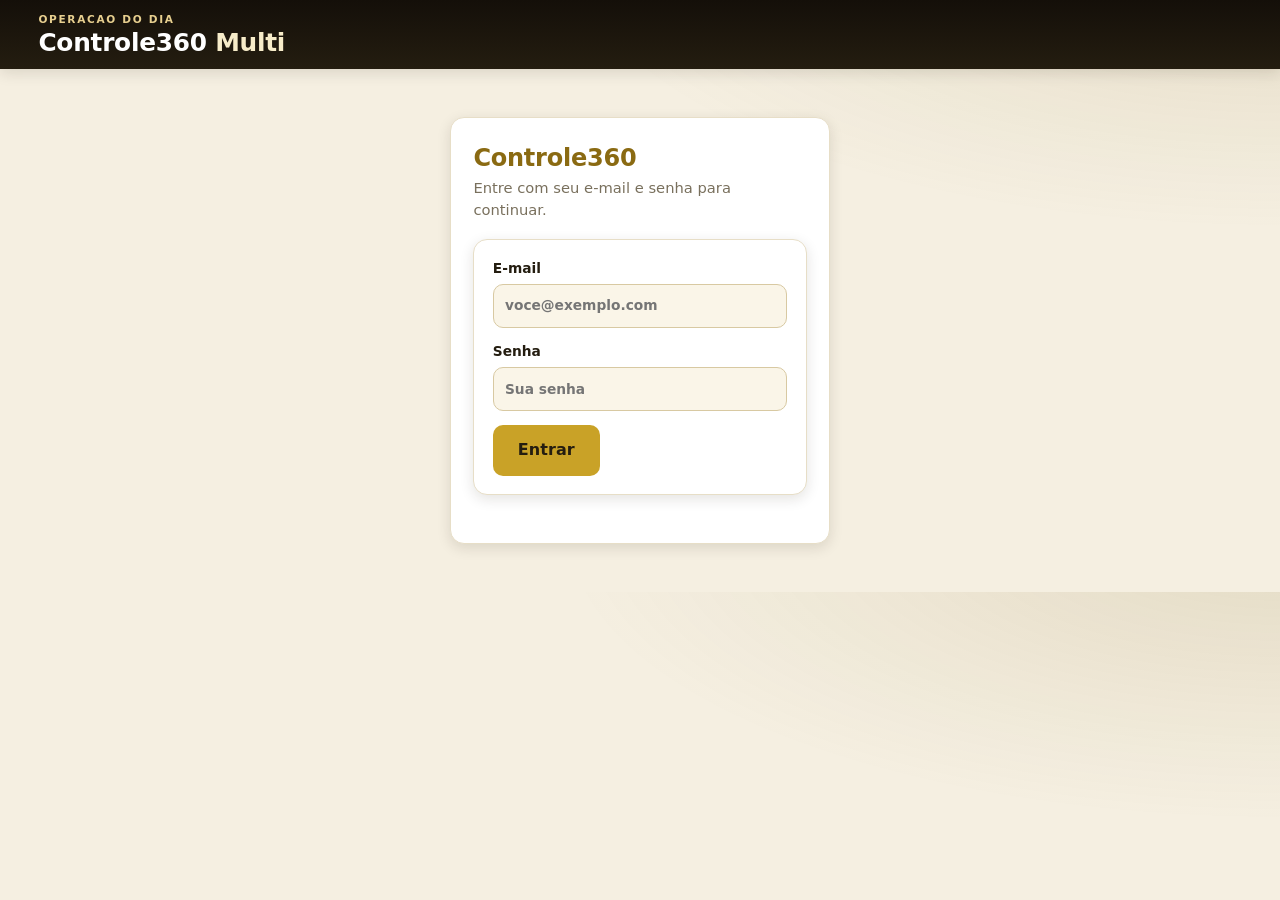
==== commit 18ced995: "Adiciona historico de atualizacoes e corrige falhas da revisao Tela "Novidades" (src/changelog.js): " ====
--- a/index.html
+++ b/index.html
@@ -5,7 +5,7 @@
   <meta name="viewport" content="width=device-width, initial-scale=1">
   <meta http-equiv="Content-Security-Policy" content="default-src 'self'; script-src 'self'; style-src 'self' 'unsafe-inline'; img-src 'self' data:; connect-src 'self' https://zcwnfrhtlhjfprsjktlx.supabase.co; base-uri 'self'; form-action 'self'; frame-ancestors 'none'">
   <title>Controle360 Multi — Estoque, CMV, Produção, Vendas e Consignados</title>
-  <link rel="stylesheet" href="styles/main.css">
+  <link rel="stylesheet" href="styles/main.css?v=20260904a">
 </head>
 <body>
   <header class="app-header">
@@ -18,6 +18,7 @@
       <button id="btnExport" class="secondary">Baixar Excel</button>
       <button id="btnDataTab" class="ghost">Backup</button>
       <button id="btnHelp" class="ghost">Ajuda</button>
+      <button id="btnChangelog" class="ghost version-chip" title="Ver o histórico de atualizações do sistema">Novidades</button>
       <button id="btnLogout" class="ghost">Sair</button>
     </div>
   </header>
@@ -65,23 +66,24 @@
   <div id="toastHost" class="toast-host" aria-live="polite"></div>
 
   <script src="src/utils.js?v=20260730b"></script>
-  <script src="src/api.js?v=20260806a"></script>
+  <script src="src/api.js?v=20260904a"></script>
   <script src="src/state.js?v=20260810c"></script>
-  <script src="src/calculations.js?v=20260730b"></script>
+  <script src="src/calculations.js?v=20260904a"></script>
   <script src="src/ui.js?v=20260730b"></script>
-  <script src="src/auth.js?v=20260810b"></script>
+  <script src="src/auth.js?v=20260904a"></script>
   <script src="src/pricing.js?v=20260730b"></script>
   <script src="src/returns.js?v=20260730b"></script>
   <script src="src/sellerStock.js?v=20260730b"></script>
   <script src="src/calculator.js?v=20260730b"></script>
-  <script src="src/salesCart.js?v=20260730b"></script>
-  <script src="src/sellerLedger.js?v=20260810d"></script>
-  <script src="src/operationalMovements.js?v=20260730b"></script>
+  <script src="src/salesCart.js?v=20260904a"></script>
+  <script src="src/operationalMovements.js?v=20260904a"></script>
+  <script src="src/sellerLedger.js?v=20260904a"></script>
   <script src="src/goals.js?v=20260730b"></script>
   <script src="src/sellerHelp.js?v=20260730b"></script>
+  <script src="src/changelog.js?v=20260904a"></script>
   <script src="src/xlsx-lite.js?v=20260730b"></script>
-  <script src="src/exportImport.js?v=20260730b"></script>
-  <script src="src/app.js?v=20260730b"></script>
+  <script src="src/exportImport.js?v=20260904a"></script>
+  <script src="src/app.js?v=20260904a"></script>
 </body>
 </html>
 
--- a/styles/main.css
+++ b/styles/main.css
@@ -1338,6 +1338,11 @@
   flex-wrap: wrap;
   margin-bottom: 0.5rem;
 }
+/* O padrão destes cabeçalhos é <div><strong>Título</strong><small>explicação
+   </small></div>. Sem isto o <small> é inline e cola no título ("Informar
+   pagamentoO saldo muda somente..."), o que aparecia em quase todos os cards
+   da tela do vendedor. A regra existia só dentro de .seller-order-account. */
+.approval-card-head small { display: block; color: var(--muted); margin-top: 0.15rem; }
 .approval-items { display: grid; gap: 0.55rem; margin: 0.8rem 0; }
 .approval-line {
   display: grid;
@@ -1456,6 +1461,21 @@
   margin-bottom: 0.4rem;
 }
 
+
+.seller-payment-pulse { display: grid; gap: 0.7rem; border-left: 4px solid var(--line-strong); }
+.seller-payment-pulse.is-ok { border-color: var(--success); background: linear-gradient(90deg, var(--success-soft), var(--surface) 58%); }
+.seller-payment-pulse.is-warning { border-color: var(--warning); background: linear-gradient(90deg, var(--accent-soft), var(--surface) 58%); }
+.seller-payment-pulse.is-danger { border-color: var(--danger); background: linear-gradient(90deg, var(--danger-soft), var(--surface) 58%); }
+.payment-pulse-status { font-size: 0.76rem; font-weight: 800; border-radius: 999px; padding: 0.28rem 0.55rem; background: var(--surface); border: 1px solid currentColor; white-space: nowrap; }
+.seller-payment-pulse.is-ok .payment-pulse-status { color: var(--success); }
+.seller-payment-pulse.is-warning .payment-pulse-status { color: var(--warning); }
+.seller-payment-pulse.is-danger .payment-pulse-status { color: var(--danger); }
+.payment-pulse-main { display: flex; align-items: center; gap: 0.8rem; }
+.payment-pulse-main > strong { font-family: var(--num); font-size: 1.5rem; line-height: 1; color: var(--ink); }
+.payment-pulse-main div { display: grid; gap: 0.12rem; }
+.payment-pulse-main span { font-size: 0.78rem; font-weight: 750; color: var(--ink); }
+.payment-pulse-main small { color: var(--muted); font-size: 0.76rem; }
+@media (max-width: 480px) { .payment-pulse-main { align-items: flex-start; } }
 /* Faixa de resumo dentro de cada card de vendedor (visível sem expandir):
    mercadoria em mãos, dívida e último pagamento — o "mapa" que o admin quer
    ver de relance. */
@@ -2285,3 +2305,25 @@
 .metric-card-action { text-align:left; color:var(--ink); cursor:pointer; box-shadow:var(--shadow-sm); }
 .metric-card-action small { color:var(--muted); font-weight:500; }
 .metric-card-action.needs-attention { border-color:var(--danger-soft); background:var(--danger-soft); }
+
+/* Histórico de atualizações (aba Novidades) + selo de versão no cabeçalho */
+.version-chip { font-variant-numeric:tabular-nums; letter-spacing:.02em; }
+/* No celular os botões do cabeçalho crescem (flex:1 1 160px) e cada um ocupa
+   meia linha; o selo de versão é curto e não precisa disso — assim ele divide
+   a linha com o botão vizinho em vez de criar mais uma. */
+.header-actions .version-chip { flex:0 0 auto; }
+.version-chip.has-update { position:relative; border-color:var(--accent); color:var(--accent-deep); font-weight:800; }
+.version-chip.has-update::after { content:""; position:absolute; top:4px; right:4px; width:8px; height:8px; border-radius:50%; background:var(--danger); }
+.changelog-metrics { margin-bottom:1rem; }
+.changelog-list { display:grid; gap:.9rem; }
+.changelog-release { margin:0; }
+.changelog-release-head { display:flex; gap:.8rem; align-items:flex-start; justify-content:space-between; flex-wrap:wrap; }
+.changelog-release-head h3 { margin:0 0 .2rem; }
+.changelog-release-meta { display:flex; gap:.35rem; flex-wrap:wrap; }
+.changelog-change-list { list-style:none; margin:.8rem 0 0; padding:0; display:grid; gap:.5rem; }
+.changelog-change { display:grid; grid-template-columns:auto 1fr; gap:.6rem; align-items:baseline; padding:.5rem .6rem; border-radius:var(--radius-sm); background:var(--surface-soft); }
+.changelog-kind { font-size:.68rem; font-weight:800; text-transform:uppercase; letter-spacing:.04em; padding:.15rem .45rem; border-radius:999px; white-space:nowrap; background:var(--brand-soft); color:var(--brand-deep); }
+.changelog-change.is-novo .changelog-kind { background:var(--success-soft); color:var(--success); }
+.changelog-change.is-correcao .changelog-kind { background:var(--danger-soft); color:var(--danger-deep); }
+.changelog-change.is-melhoria .changelog-kind { background:var(--accent-soft); color:var(--accent-deep); }
+@media (max-width:600px) { .changelog-change { grid-template-columns:1fr; gap:.25rem; } .changelog-kind { justify-self:start; } }
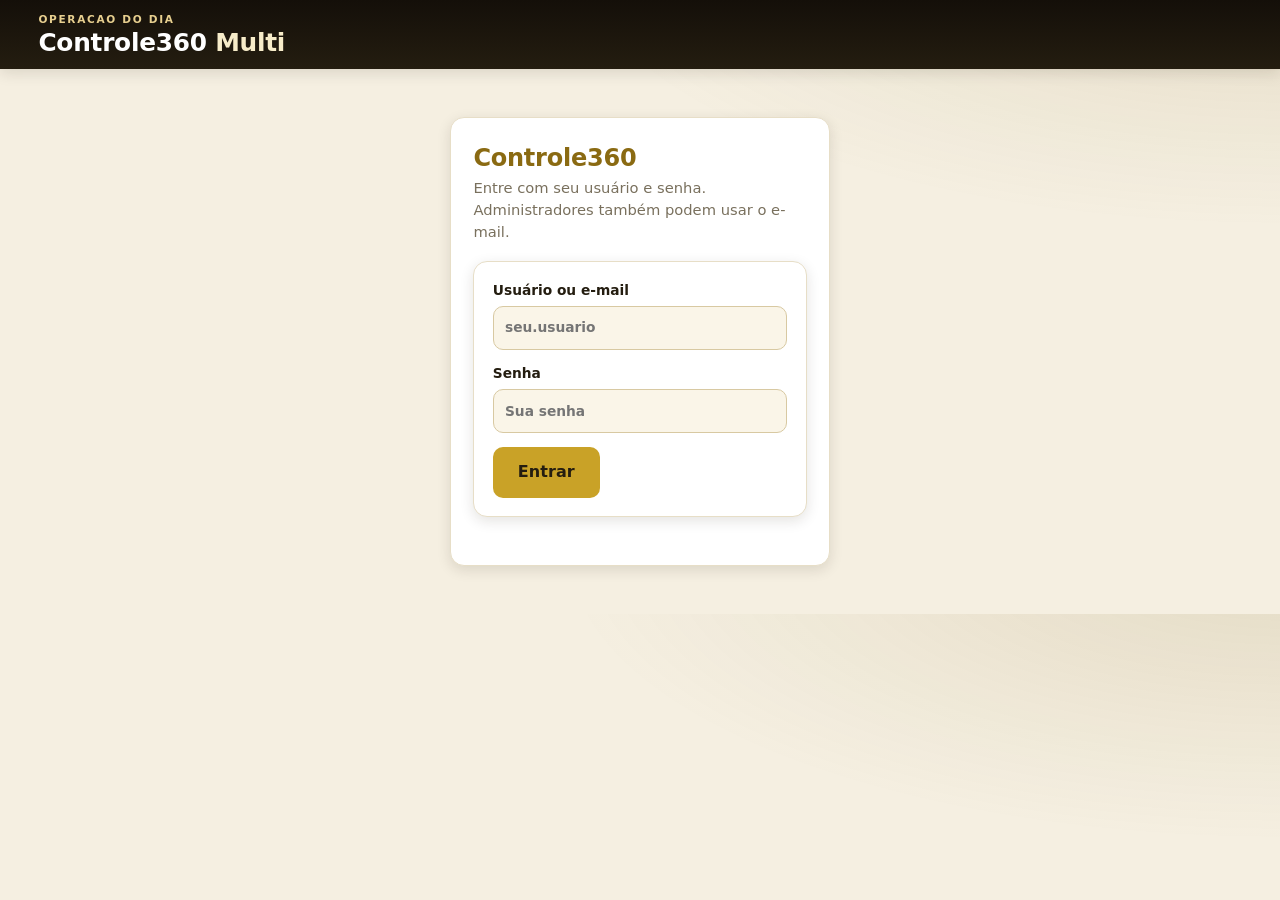
==== commit ed736fc9: "feat: build focus cockpit dashboard" ====
--- a/index.html
+++ b/index.html
@@ -5,7 +5,7 @@
   <meta name="viewport" content="width=device-width, initial-scale=1">
   <meta http-equiv="Content-Security-Policy" content="default-src 'self'; script-src 'self'; style-src 'self' 'unsafe-inline'; img-src 'self' data:; connect-src 'self' https://zcwnfrhtlhjfprsjktlx.supabase.co; base-uri 'self'; form-action 'self'; frame-ancestors 'none'">
   <title>Controle360 Multi — Estoque, CMV, Produção, Vendas e Consignados</title>
-  <link rel="stylesheet" href="styles/main.css?v=20260904a">
+  <link rel="stylesheet" href="styles/main.css?v=20260914c">
 </head>
 <body>
   <header class="app-header">
@@ -18,7 +18,6 @@
       <button id="btnExport" class="secondary">Baixar Excel</button>
       <button id="btnDataTab" class="ghost">Backup</button>
       <button id="btnHelp" class="ghost">Ajuda</button>
-      <button id="btnChangelog" class="ghost version-chip" title="Ver o histórico de atualizações do sistema">Novidades</button>
       <button id="btnLogout" class="ghost">Sair</button>
     </div>
   </header>
@@ -66,24 +65,23 @@
   <div id="toastHost" class="toast-host" aria-live="polite"></div>
 
   <script src="src/utils.js?v=20260730b"></script>
-  <script src="src/api.js?v=20260904a"></script>
-  <script src="src/state.js?v=20260810c"></script>
-  <script src="src/calculations.js?v=20260904a"></script>
+  <script src="src/api.js?v=20260914b"></script>
+  <script src="src/state.js?v=20260914b"></script>
+  <script src="src/calculations.js?v=20260914c"></script>
   <script src="src/ui.js?v=20260730b"></script>
-  <script src="src/auth.js?v=20260904a"></script>
+  <script src="src/auth.js?v=20260914c"></script>
   <script src="src/pricing.js?v=20260730b"></script>
   <script src="src/returns.js?v=20260730b"></script>
   <script src="src/sellerStock.js?v=20260730b"></script>
   <script src="src/calculator.js?v=20260730b"></script>
-  <script src="src/salesCart.js?v=20260904a"></script>
-  <script src="src/operationalMovements.js?v=20260904a"></script>
-  <script src="src/sellerLedger.js?v=20260904a"></script>
+  <script src="src/salesCart.js?v=20260730b"></script>
+  <script src="src/operationalMovements.js?v=20260730b"></script>
+  <script src="src/sellerLedger.js?v=20260810f"></script>
   <script src="src/goals.js?v=20260730b"></script>
   <script src="src/sellerHelp.js?v=20260730b"></script>
-  <script src="src/changelog.js?v=20260904a"></script>
   <script src="src/xlsx-lite.js?v=20260730b"></script>
-  <script src="src/exportImport.js?v=20260904a"></script>
-  <script src="src/app.js?v=20260904a"></script>
+  <script src="src/exportImport.js?v=20260914b"></script>
+  <script src="src/app.js?v=20260914c"></script>
 </body>
 </html>
 
--- a/styles/main.css
+++ b/styles/main.css
@@ -1338,11 +1338,6 @@
   flex-wrap: wrap;
   margin-bottom: 0.5rem;
 }
-/* O padrão destes cabeçalhos é <div><strong>Título</strong><small>explicação
-   </small></div>. Sem isto o <small> é inline e cola no título ("Informar
-   pagamentoO saldo muda somente..."), o que aparecia em quase todos os cards
-   da tela do vendedor. A regra existia só dentro de .seller-order-account. */
-.approval-card-head small { display: block; color: var(--muted); margin-top: 0.15rem; }
 .approval-items { display: grid; gap: 0.55rem; margin: 0.8rem 0; }
 .approval-line {
   display: grid;
@@ -2288,6 +2283,162 @@
 .report-month-chart small { margin-top:4px; color:var(--muted); font-size:.62rem; }
 @media(max-width:760px){.report-period-chips{display:flex}.report-period-bar label:nth-of-type(3){display:none}}
 
+/* Cockpit de foco administrativo — usa a paleta existente e reduz densidade
+   por hierarquia, não por esconder informação crítica. */
+.admin-cockpit { gap: 1rem; }
+.cockpit-hero,
+.cockpit-priorities,
+.cockpit-financial,
+.cockpit-shortcuts,
+.cockpit-tasks,
+.cockpit-other-alerts,
+.cockpit-can-wait,
+.cockpit-activity,
+.cockpit-more,
+.cockpit-state {
+  background: var(--surface);
+  border: 1px solid var(--line);
+  border-radius: var(--radius);
+  box-shadow: var(--shadow-sm);
+}
+.cockpit-hero {
+  display: flex;
+  align-items: flex-start;
+  justify-content: space-between;
+  gap: 1rem;
+  padding: clamp(1.1rem, 2.5vw, 1.55rem);
+  background: linear-gradient(135deg, var(--brand-deep), var(--brand));
+  color: var(--ink-contrast);
+}
+.cockpit-hero h2 { margin: 0.22rem 0 0.35rem; color: #fff; font-size: clamp(1.45rem, 3vw, 2rem); }
+.cockpit-hero p { max-width: 62ch; color: var(--ink-contrast-soft); }
+.cockpit-focus-toggle { flex: 0 0 auto; color: #fff !important; border-color: rgba(255,255,255,.42) !important; }
+.cockpit-focus-toggle:hover { background: rgba(255,255,255,.12) !important; }
+.cockpit-priorities,
+.cockpit-financial,
+.cockpit-shortcuts,
+.cockpit-tasks,
+.cockpit-other-alerts,
+.cockpit-can-wait,
+.cockpit-activity { padding: 1rem 1.1rem; }
+.cockpit-section-head {
+  display: flex;
+  align-items: flex-end;
+  justify-content: space-between;
+  gap: 0.8rem;
+  margin-bottom: 0.8rem;
+}
+.cockpit-section-head > div > span {
+  display: block;
+  margin-bottom: 0.15rem;
+  color: var(--accent-ink);
+  font-size: 0.68rem;
+  font-weight: 800;
+  letter-spacing: 0.12em;
+  text-transform: uppercase;
+}
+.cockpit-section-head h3 { font-size: 1.05rem; }
+.cockpit-section-head > small { color: var(--muted); text-align: right; }
+.cockpit-priority-grid { display: grid; grid-template-columns: repeat(3, minmax(0, 1fr)); gap: 0.75rem; }
+.cockpit-priority {
+  display: grid;
+  align-content: start;
+  gap: 0.55rem;
+  min-width: 0;
+  padding: 0.9rem;
+  border: 1px solid var(--line-strong);
+  border-radius: var(--radius-sm);
+  background: var(--surface-soft);
+}
+.cockpit-priority:first-child { border-color: var(--accent); background: var(--accent-soft); }
+.cockpit-priority.is-clear { border-style: dashed; background: var(--surface); }
+.cockpit-priority-top { display: flex; align-items: center; justify-content: space-between; gap: 0.5rem; }
+.cockpit-priority-top > small { color: var(--muted); font-size: 0.72rem; white-space: nowrap; }
+.cockpit-urgency {
+  width: fit-content;
+  padding: 0.2rem 0.5rem;
+  border-radius: 999px;
+  background: var(--brand);
+  color: #fff;
+  font-size: 0.68rem;
+  font-weight: 800;
+  letter-spacing: 0.04em;
+  text-transform: uppercase;
+}
+.is-clear .cockpit-urgency { background: var(--brand-soft); color: var(--brand-deep); }
+.cockpit-priority h3 { font-size: 1rem; }
+.cockpit-priority p { color: var(--text); font-size: 0.88rem; }
+.cockpit-reason { color: var(--muted); font-size: 0.76rem; }
+.cockpit-priority button { justify-self: start; margin-top: auto; }
+.cockpit-period { display: flex; gap: 0.6rem; margin: -0.15rem 0 0.8rem; }
+.cockpit-period label { display: grid; gap: 0.2rem; color: var(--muted); font-size: 0.72rem; font-weight: 700; }
+.cockpit-period input { min-height: 40px; padding: 0.45rem 0.55rem; }
+.cockpit-financial-grid { display: grid; grid-template-columns: repeat(4, minmax(0, 1fr)); gap: 0.65rem; }
+.cockpit-financial-grid article { padding: 0.8rem; border-left: 2px solid var(--accent); background: var(--surface-soft); }
+.cockpit-financial-grid span,
+.cockpit-financial-grid small { display: block; color: var(--muted); font-size: 0.72rem; }
+.cockpit-financial-grid strong { display: block; margin: 0.2rem 0; color: var(--ink); font-family: var(--num); font-size: 1.15rem; }
+.cockpit-financial-grid strong.is-text { font-family: inherit; font-size: 1rem; }
+.cockpit-shortcuts > div:last-child { display: grid; grid-template-columns: repeat(5, minmax(0, 1fr)); gap: 0.55rem; }
+.cockpit-shortcuts button { min-height: 42px; }
+.cockpit-task-list,
+.cockpit-activity-list { margin: 0; padding: 0; list-style: none; }
+.cockpit-task-list { display: grid; gap: 0.5rem; }
+.cockpit-task-list li {
+  display: grid;
+  grid-template-columns: minmax(0, 1fr) auto;
+  gap: 0.15rem 0.8rem;
+  padding: 0.65rem 0;
+  border-bottom: 1px solid var(--line);
+}
+.cockpit-task-list li:last-child { border-bottom: 0; }
+.cockpit-task-list div { min-width: 0; }
+.cockpit-task-list div > small { display: block; margin-top: 0.2rem; color: var(--muted); }
+.cockpit-task-list li > span { align-self: start; padding: 0.2rem 0.5rem; border-radius: 999px; background: var(--brand-soft); color: var(--brand-deep); font-size: 0.72rem; font-weight: 800; }
+.cockpit-wait-list { display: grid; gap: 0.55rem; }
+.cockpit-priority.is-compact { grid-template-columns: minmax(0, 1fr) auto; align-items: center; padding: 0.7rem 0.8rem; background: var(--surface); }
+.cockpit-priority.is-compact .cockpit-priority-top,
+.cockpit-priority.is-compact .cockpit-reason { grid-column: 1; }
+.cockpit-priority.is-compact button { grid-column: 2; grid-row: 1 / span 4; }
+.cockpit-activity-list { display: grid; grid-template-columns: repeat(2, minmax(0, 1fr)); gap: 0.65rem; }
+.cockpit-activity-list li { padding: 0.75rem; border: 1px solid var(--line); border-radius: var(--radius-sm); background: var(--surface-soft); }
+.cockpit-activity-head { display: flex; justify-content: space-between; gap: 0.6rem; margin-bottom: 0.55rem; }
+.cockpit-activity-head time { color: var(--muted); font-size: 0.72rem; white-space: nowrap; }
+.cockpit-activity-list dl { display: grid; grid-template-columns: repeat(2, minmax(0, 1fr)); gap: 0.35rem 0.65rem; margin: 0; }
+.cockpit-activity-list dl div { min-width: 0; }
+.cockpit-activity-list dt { color: var(--muted); font-size: 0.68rem; font-weight: 700; text-transform: uppercase; }
+.cockpit-activity-list dd { margin: 0; overflow-wrap: anywhere; font-size: 0.78rem; }
+.cockpit-more { overflow: hidden; }
+.cockpit-more > summary { cursor: pointer; padding: 0.9rem 1.1rem; color: var(--brand-deep); font-weight: 800; }
+.cockpit-more-content { display: grid; gap: 0.9rem; padding: 0 1rem 1rem; }
+.cockpit-more-content > * { margin: 0; box-shadow: none; }
+.cockpit-state { padding: 1.4rem; }
+.cockpit-state p { margin-top: 0.4rem; color: var(--muted); }
+.cockpit-state.is-loading { max-width: 420px; margin: 2rem auto; text-align: center; color: var(--muted); }
+.cockpit-state.is-error { border-color: var(--danger-soft); background: var(--danger-soft); }
+.cockpit-state.is-error strong { color: var(--danger-deep); }
+.admin-cockpit.is-focus-mode .cockpit-secondary { display: none; }
+.admin-cockpit.is-focus-mode .cockpit-priorities { border-color: var(--accent); }
+
+@media (max-width: 820px) {
+  .cockpit-priority-grid { grid-template-columns: 1fr; }
+  .cockpit-financial-grid { grid-template-columns: repeat(2, minmax(0, 1fr)); }
+  .cockpit-shortcuts > div:last-child { grid-template-columns: repeat(2, minmax(0, 1fr)); }
+  .cockpit-activity-list { grid-template-columns: 1fr; }
+}
+@media (max-width: 560px) {
+  .cockpit-hero { flex-direction: column; }
+  .cockpit-focus-toggle { width: 100%; }
+  .cockpit-section-head { align-items: flex-start; flex-direction: column; }
+  .cockpit-section-head > small { text-align: left; }
+  .cockpit-financial-grid { grid-template-columns: 1fr; }
+  .cockpit-period { display: grid; grid-template-columns: 1fr 1fr; }
+  .cockpit-period input { min-width: 0; width: 100%; }
+  .cockpit-priority.is-compact { grid-template-columns: 1fr; }
+  .cockpit-priority.is-compact button { grid-column: 1; grid-row: auto; }
+  .cockpit-task-list li { grid-template-columns: 1fr; }
+}
+
 /* Conferência de pagamentos informados por vendedores */
 .seller-payment-review-list { display:grid; gap:10px; }
 .seller-payment-review { margin:0; border-color:var(--line-strong); }
@@ -2305,25 +2456,3 @@
 .metric-card-action { text-align:left; color:var(--ink); cursor:pointer; box-shadow:var(--shadow-sm); }
 .metric-card-action small { color:var(--muted); font-weight:500; }
 .metric-card-action.needs-attention { border-color:var(--danger-soft); background:var(--danger-soft); }
-
-/* Histórico de atualizações (aba Novidades) + selo de versão no cabeçalho */
-.version-chip { font-variant-numeric:tabular-nums; letter-spacing:.02em; }
-/* No celular os botões do cabeçalho crescem (flex:1 1 160px) e cada um ocupa
-   meia linha; o selo de versão é curto e não precisa disso — assim ele divide
-   a linha com o botão vizinho em vez de criar mais uma. */
-.header-actions .version-chip { flex:0 0 auto; }
-.version-chip.has-update { position:relative; border-color:var(--accent); color:var(--accent-deep); font-weight:800; }
-.version-chip.has-update::after { content:""; position:absolute; top:4px; right:4px; width:8px; height:8px; border-radius:50%; background:var(--danger); }
-.changelog-metrics { margin-bottom:1rem; }
-.changelog-list { display:grid; gap:.9rem; }
-.changelog-release { margin:0; }
-.changelog-release-head { display:flex; gap:.8rem; align-items:flex-start; justify-content:space-between; flex-wrap:wrap; }
-.changelog-release-head h3 { margin:0 0 .2rem; }
-.changelog-release-meta { display:flex; gap:.35rem; flex-wrap:wrap; }
-.changelog-change-list { list-style:none; margin:.8rem 0 0; padding:0; display:grid; gap:.5rem; }
-.changelog-change { display:grid; grid-template-columns:auto 1fr; gap:.6rem; align-items:baseline; padding:.5rem .6rem; border-radius:var(--radius-sm); background:var(--surface-soft); }
-.changelog-kind { font-size:.68rem; font-weight:800; text-transform:uppercase; letter-spacing:.04em; padding:.15rem .45rem; border-radius:999px; white-space:nowrap; background:var(--brand-soft); color:var(--brand-deep); }
-.changelog-change.is-novo .changelog-kind { background:var(--success-soft); color:var(--success); }
-.changelog-change.is-correcao .changelog-kind { background:var(--danger-soft); color:var(--danger-deep); }
-.changelog-change.is-melhoria .changelog-kind { background:var(--accent-soft); color:var(--accent-deep); }
-@media (max-width:600px) { .changelog-change { grid-template-columns:1fr; gap:.25rem; } .changelog-kind { justify-self:start; } }
